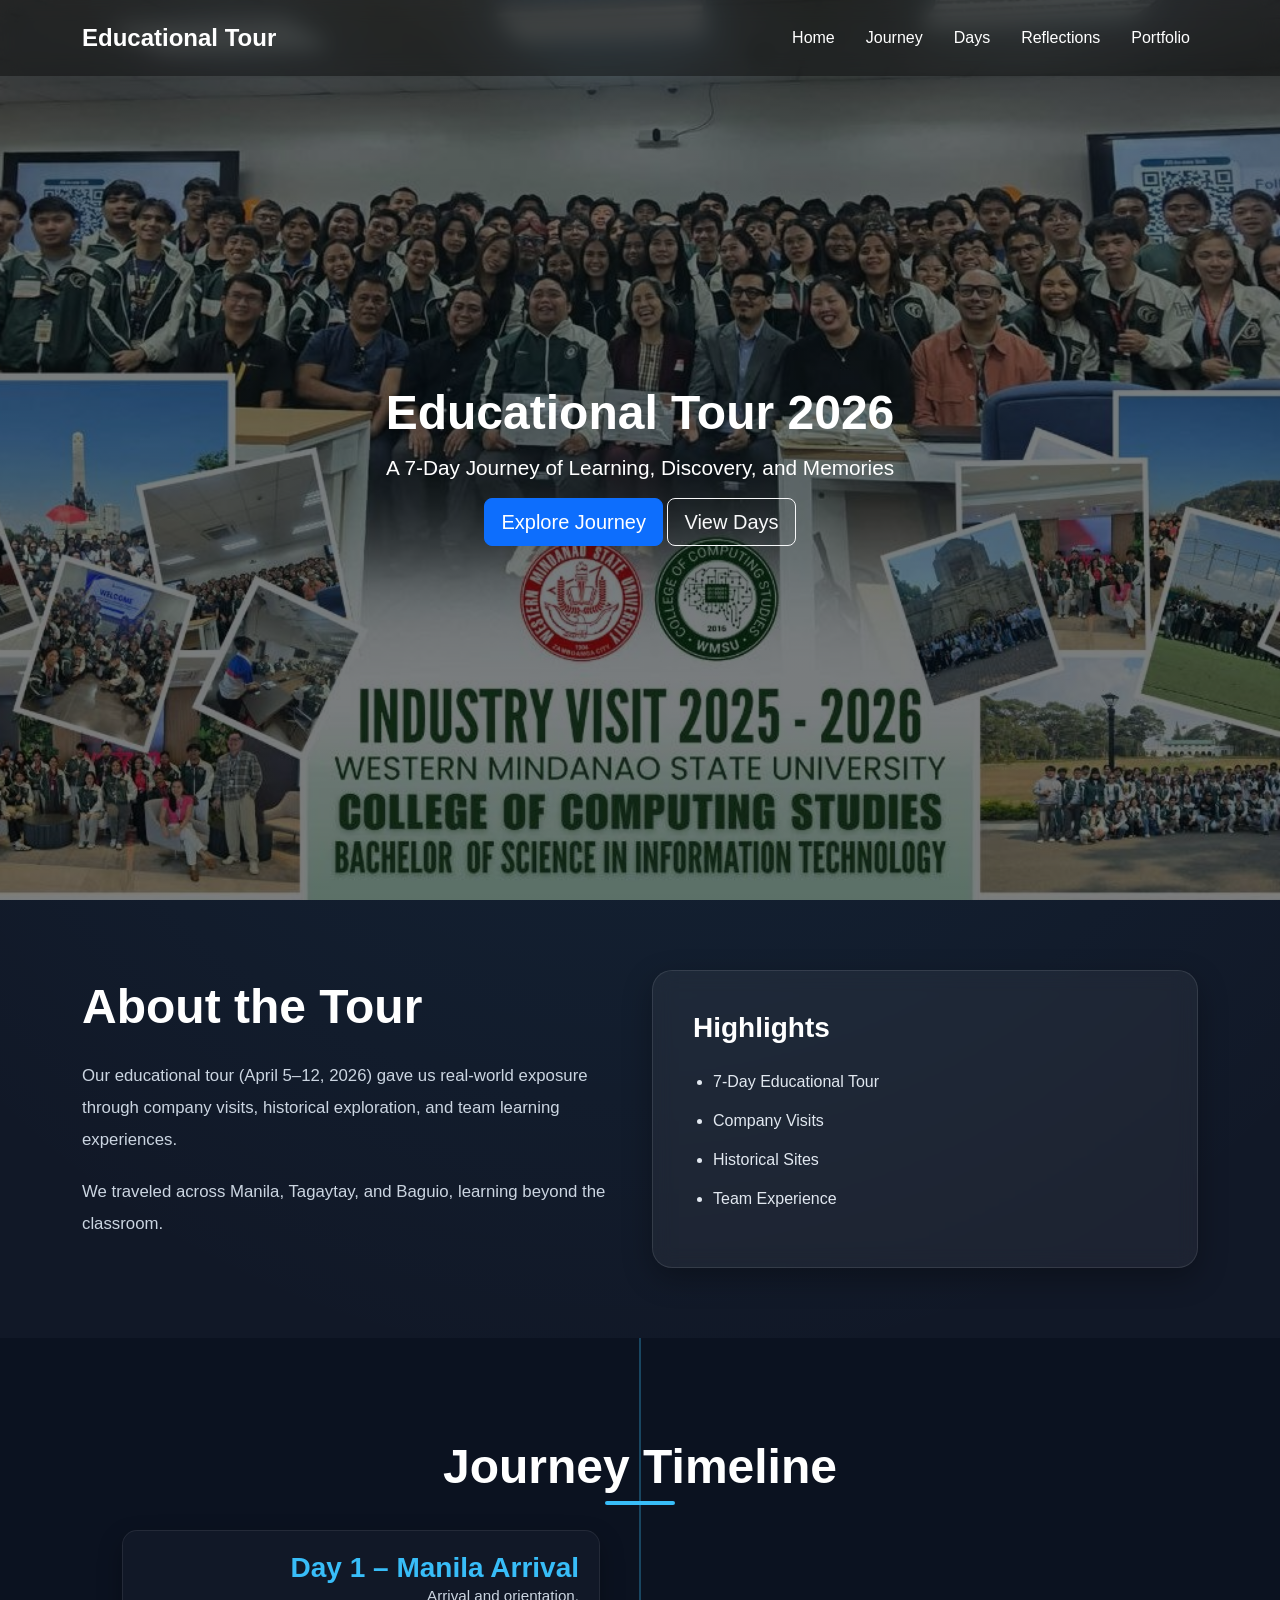
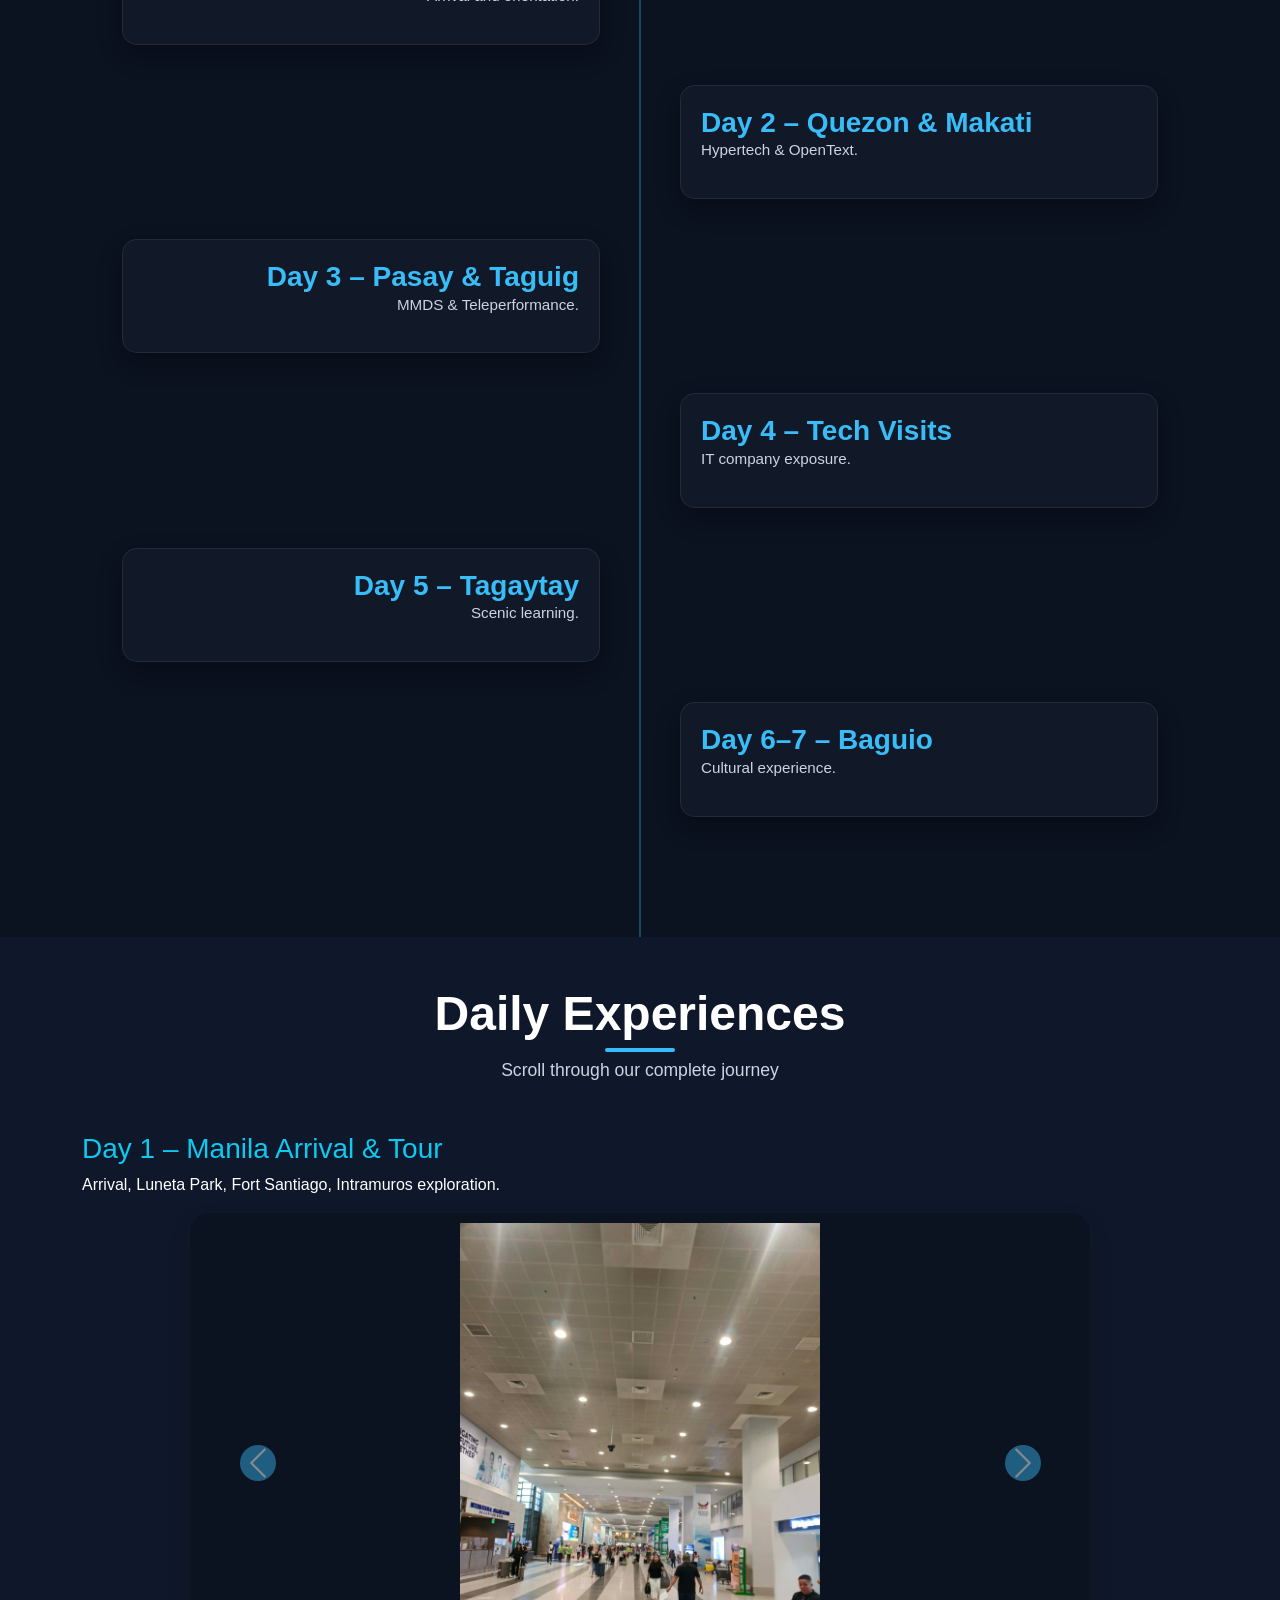
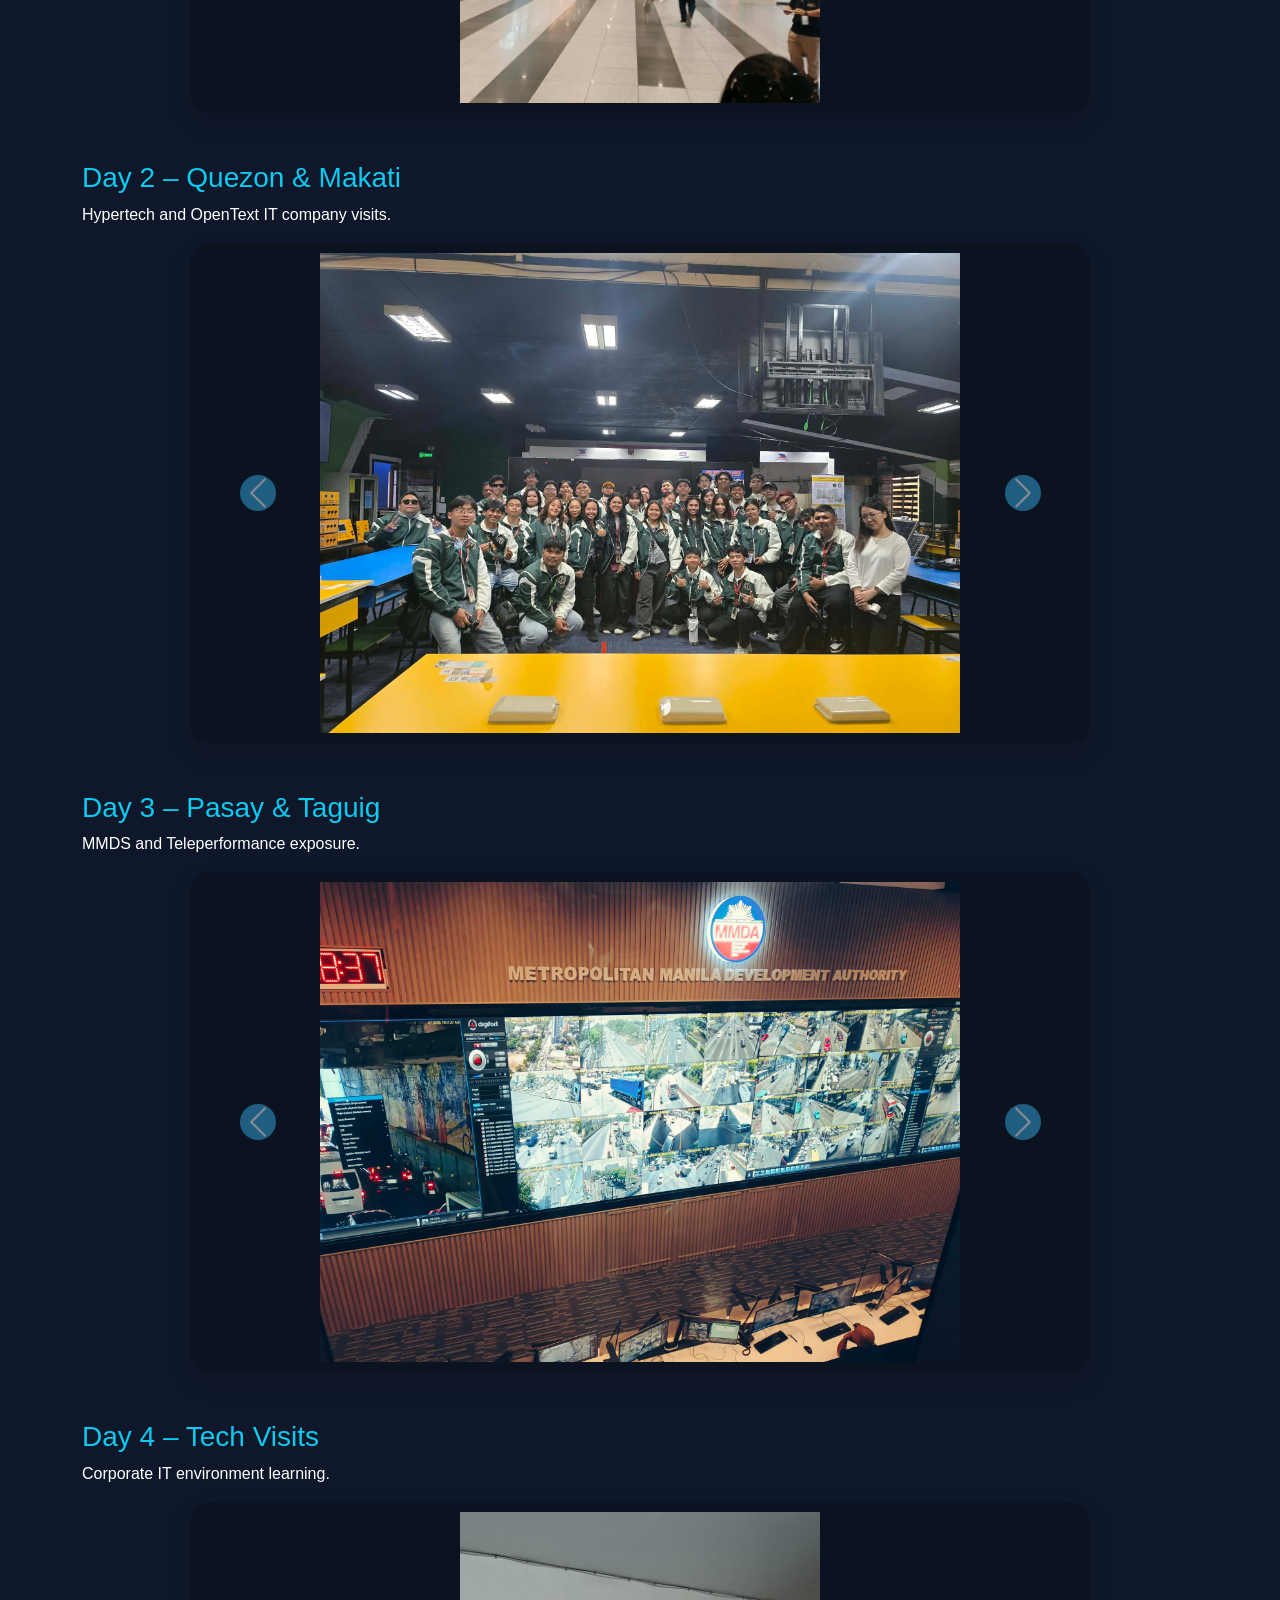
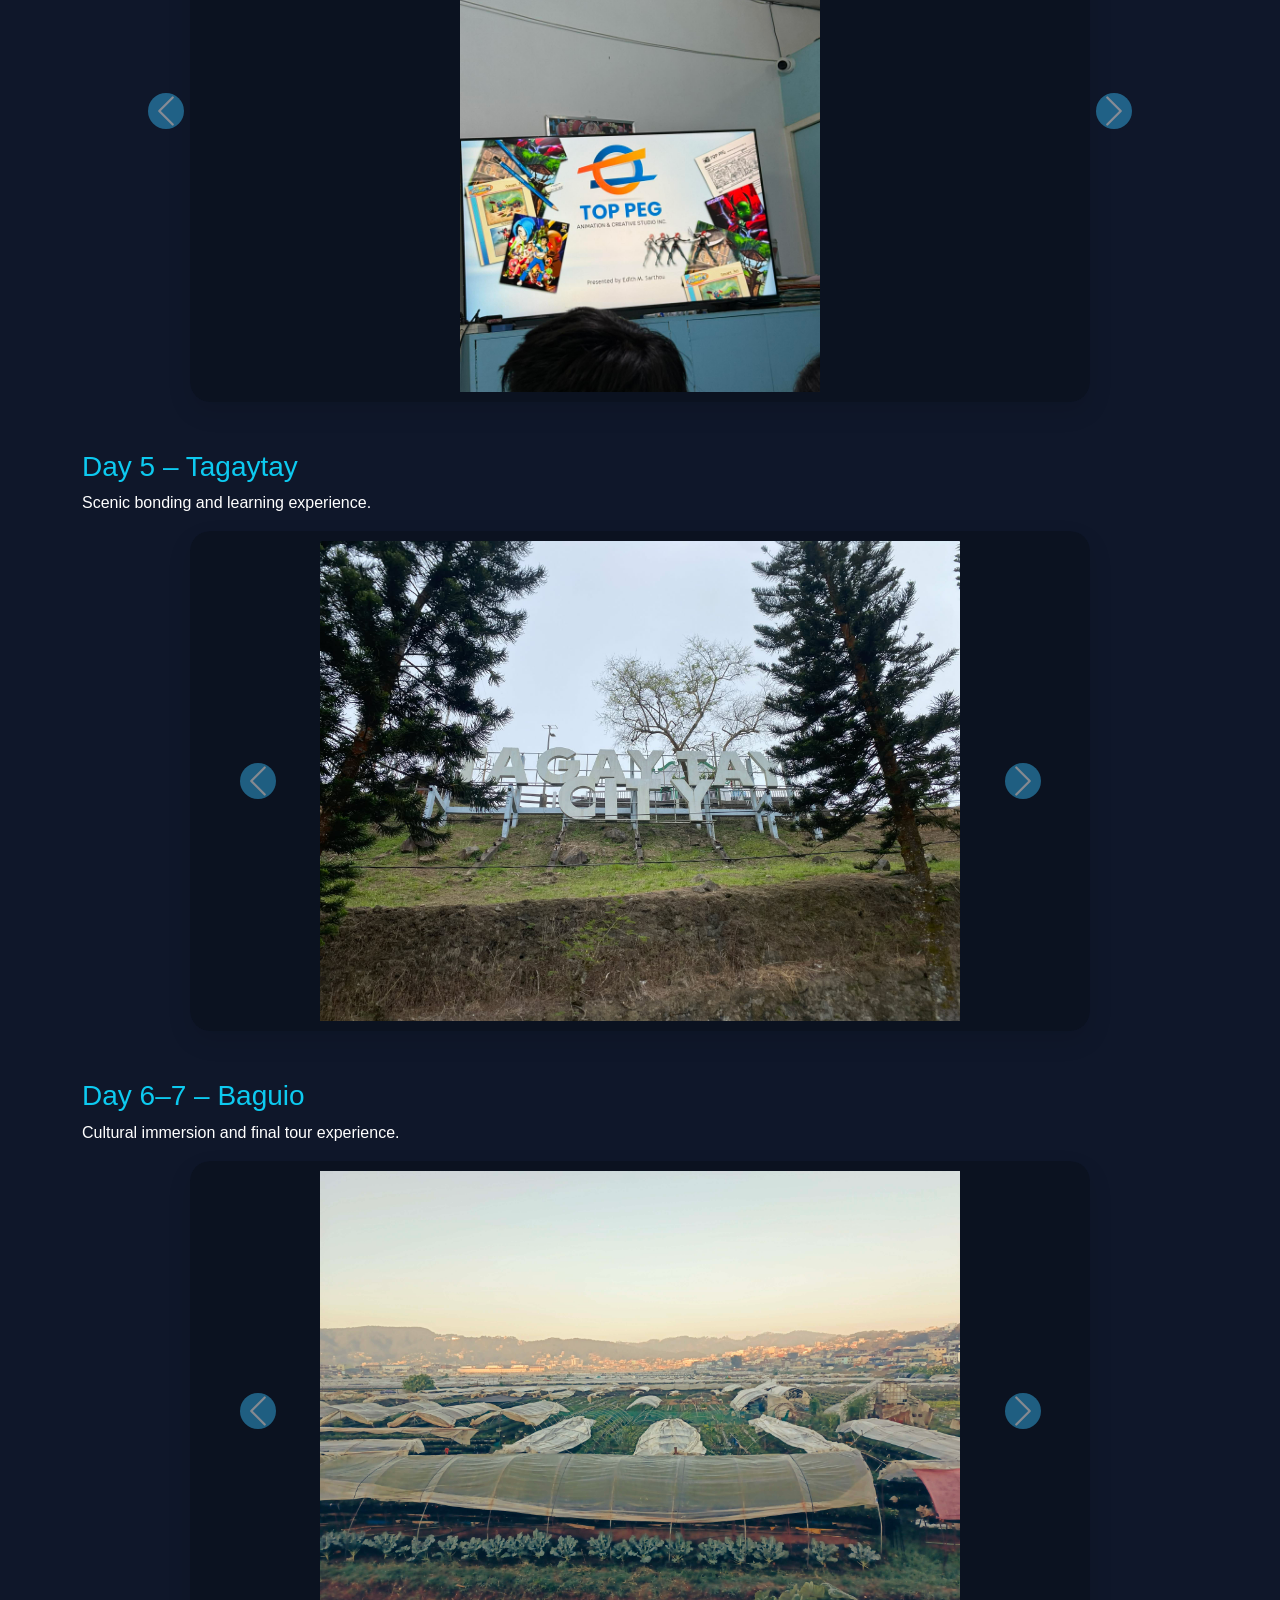
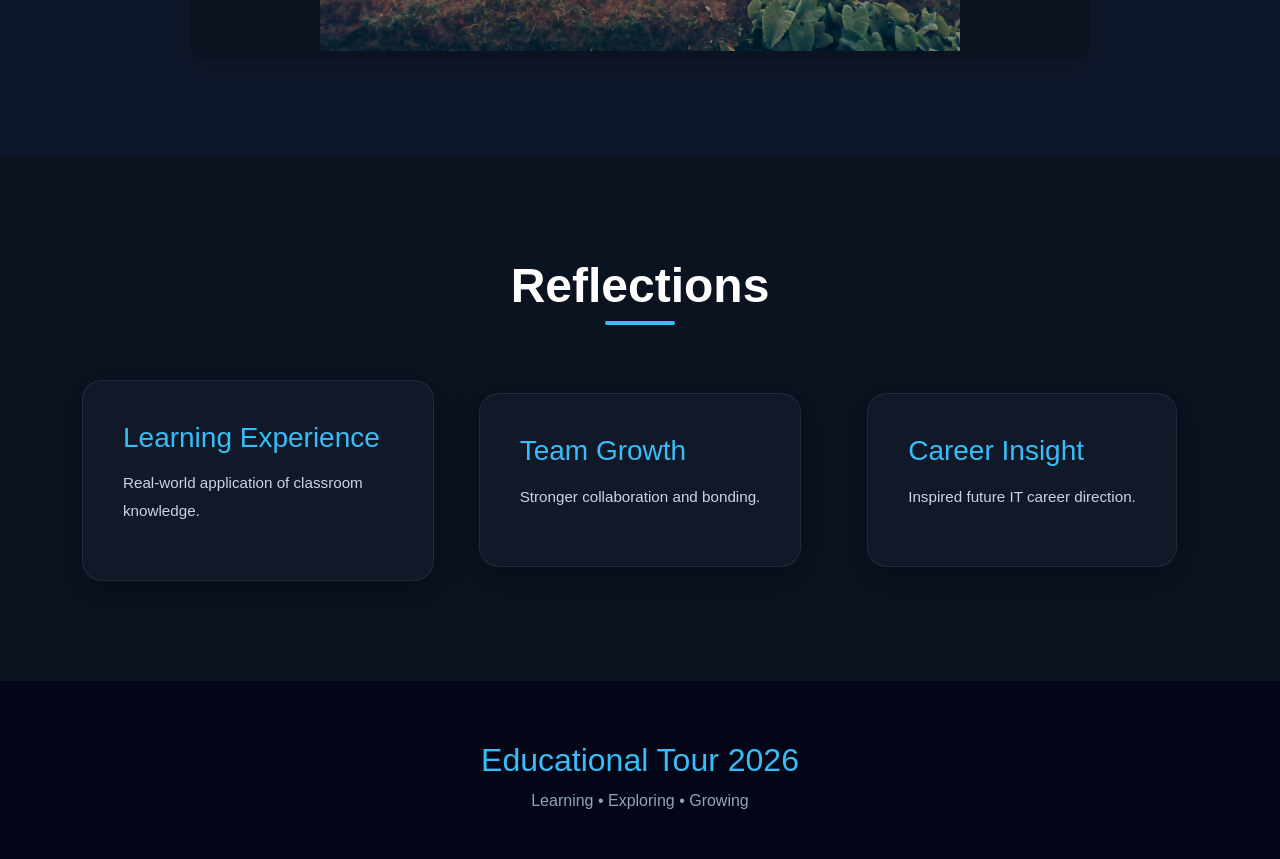
==== index.html @ ab4b907b "Initial web blog  portfolio upload" ====
<!DOCTYPE html>
<html lang="en">

<head>
    <meta charset="UTF-8">
    <meta name="viewport" content="width=device-width, initial-scale=1.0">

    <title>Educational Tour 2026</title>

    <!-- Bootstrap -->
    <link href="https://cdn.jsdelivr.net/npm/bootstrap@5.3.3/dist/css/bootstrap.min.css" rel="stylesheet">

    <!-- AOS -->
    <link href="https://unpkg.com/aos@2.3.4/dist/aos.css" rel="stylesheet">

    <!-- Leaflet -->
    <link rel="stylesheet" href="https://unpkg.com/leaflet@1.9.4/dist/leaflet.css"/>

    <!-- Custom CSS -->
    <link rel="stylesheet" href="assets/css/style.css">

</head>

<body>

<!-- ================= NAVBAR ================= -->
<nav class="navbar navbar-expand-lg navbar-dark fixed-top custom-navbar">

    <div class="container">

        <a class="navbar-brand fw-bold" href="#home">
            Educational Tour
        </a>

        <button class="navbar-toggler" type="button" data-bs-toggle="collapse" data-bs-target="#navbarNav">
            <span class="navbar-toggler-icon"></span>
        </button>

        <div class="collapse navbar-collapse" id="navbarNav">

            <ul class="navbar-nav ms-auto">

                <li class="nav-item"><a class="nav-link" href="#home">Home</a></li>
                <li class="nav-item"><a class="nav-link" href="#journey">Journey</a></li>
                <li class="nav-item"><a class="nav-link" href="#days">Days</a></li>
                <li class="nav-item"><a class="nav-link" href="#reflections">Reflections</a></li>
                <li class="nav-item"><a class="nav-link" href="portfolio.html">Portfolio</a></li>
            </ul>

        </div>

    </div>
</nav>

<!-- ================= HERO ================= -->
<section class="hero-section" id="home">

    <div class="overlay"></div>

    <div class="container hero-content text-center">

        <h1 data-aos="fade-up">Educational Tour 2026</h1>

        <p data-aos="fade-up" data-aos-delay="200">
            A 7-Day Journey of Learning, Discovery, and Memories
        </p>

        <div data-aos="fade-up" data-aos-delay="400">

            <a href="#journey" class="btn btn-primary btn-lg">Explore Journey</a>
            <a href="#days" class="btn btn-outline-light btn-lg">View Days</a>

        </div>

    </div>

</section>

<!-- ================= ABOUT ================= -->
<section class="about-section">

    <div class="container">

        <div class="row align-items-center">

            <div class="col-lg-6" data-aos="fade-right">

                <h2>About the Tour</h2>

                <p>
                    Our educational tour (April 5–12, 2026) gave us real-world exposure through company visits,
                    historical exploration, and team learning experiences.
                </p>

                <p>
                    We traveled across Manila, Tagaytay, and Baguio, learning beyond the classroom.
                </p>

            </div>

            <div class="col-lg-6" data-aos="fade-left">

                <div class="about-card">
                    <h3>Highlights</h3>
                    <ul>
                        <li>7-Day Educational Tour</li>
                        <li>Company Visits</li>
                        <li>Historical Sites</li>
                        <li>Team Experience</li>
                    </ul>
                </div>

            </div>

        </div>

    </div>

</section>

<!-- ================= TIMELINE ================= -->
<section class="timeline-section" id="journey">

    <div class="container">

        <div class="section-title" data-aos="fade-up">
            <h2>Journey Timeline</h2>
        </div>

        <div class="timeline-card left" data-aos="fade-right">
            <div class="timeline-content">
                <h3>Day 1 – Manila Arrival</h3>
                <p>Arrival and orientation.</p>
            </div>
        </div>

        <div class="timeline-card right" data-aos="fade-left">
            <div class="timeline-content">
                <h3>Day 2 – Quezon & Makati</h3>
                <p>Hypertech & OpenText.</p>
            </div>
        </div>

        <div class="timeline-card left" data-aos="fade-right">
            <div class="timeline-content">
                <h3>Day 3 – Pasay & Taguig</h3>
                <p>MMDS & Teleperformance.</p>
            </div>
        </div>

        <div class="timeline-card right" data-aos="fade-left">
            <div class="timeline-content">
                <h3>Day 4 – Tech Visits</h3>
                <p>IT company exposure.</p>
            </div>
        </div>

        <div class="timeline-card left" data-aos="fade-right">
            <div class="timeline-content">
                <h3>Day 5 – Tagaytay</h3>
                <p>Scenic learning.</p>
            </div>
        </div>

        <div class="timeline-card right" data-aos="fade-left">
            <div class="timeline-content">
                <h3>Day 6–7 – Baguio</h3>
                <p>Cultural experience.</p>
            </div>
        </div>

    </div>

</section>



<!-- ================= DAYS (FULL SCROLLABLE SYSTEM) ================= -->
<section id="days" class="py-5">

    <div class="container">

        <div class="section-title text-center mb-5" data-aos="fade-up">
            <h2>Daily Experiences</h2>
            <p>Scroll through our complete journey</p>
        </div>

        <!-- DAY 1 -->
        <div class="mb-5" data-aos="fade-up">
            <h3 class="text-info">Day 1 – Manila Arrival & Tour</h3>
            <p>Arrival, Luneta Park, Fort Santiago, Intramuros exploration.</p>

            <div id="d1" class="carousel slide"
            data-bs-ride="carousel"
            data-bs-interval="1300"
            data-bs-pause="hover"
            data-bs-wrap="true">

                <div class="carousel-inner rounded-4">
                    <div class="carousel-item active">
                        <img src="assets/images/manila/m1.jpg" class="d-block w-100" style="height:500px; object-fit:cover;">
                    </div>
                    <div class="carousel-item">
                        <img src="assets/images/manila/m2.jpg" class="d-block w-100" style="height:500px; object-fit:cover;">
                    </div>
                    <div class="carousel-item">
                        <img src="assets/images/manila/m3.jpg" class="d-block w-100" style="height:500px; object-fit:cover;">
                    </div>
                    <div class="carousel-item">
                        <img src="assets/images/manila/m4.jpg" class="d-block w-100" style="height:500px; object-fit:cover;">
                    </div>
                    <div class="carousel-item">
                        <img src="assets/images/manila/m5.jpg" class="d-block w-100" style="height:500px; object-fit:cover;">
                    </div>
                    <div class="carousel-item">
                        <img src="assets/images/manila/m6.jpg" class="d-block w-100" style="height:500px; object-fit:cover;">
                    </div>
                    <div class="carousel-item">
                        <img src="assets/images/manila/m7.jpg" class="d-block w-100" style="height:500px; object-fit:cover;">
                    </div>
                    <div class="carousel-item">
                        <img src="assets/images/manila/m8.jpg" class="d-block w-100" style="height:500px; object-fit:cover;">
                    </div>
                    <div class="carousel-item">
                        <img src="assets/images/manila/m9.jpg" class="d-block w-100" style="height:500px; object-fit:cover;">
                    </div>
                    <div class="carousel-item">
                        <img src="assets/images/manila/m10.jpg" class="d-block w-100" style="height:500px; object-fit:cover;">
                    </div>
                    <div class="carousel-item">
                        <img src="assets/images/manila/m11.jpg" class="d-block w-100" style="height:500px; object-fit:cover;">
                    </div>
                    <div class="carousel-item">
                        <img src="assets/images/manila/m12.jpg" class="d-block w-100" style="height:500px; object-fit:cover;">
                    </div>
                    <div class="carousel-item">
                        <img src="assets/images/manila/m13.jpg" class="d-block w-100" style="height:500px; object-fit:cover;">
                    </div>
                    <div class="carousel-item">
                        <img src="assets/images/manila/m14.jpg" class="d-block w-100" style="height:500px; object-fit:cover;">
                    </div>
                    <div class="carousel-item">
                        <img src="assets/images/manila/m15.jpg" class="d-block w-100" style="height:500px; object-fit:cover;">
                    </div>
                    <div class="carousel-item">
                        <img src="assets/images/manila/m16.jpg" class="d-block w-100" style="height:500px; object-fit:cover;">
                    </div>
                    <div class="carousel-item">
                        <img src="assets/images/manila/m17.jpg" class="d-block w-100" style="height:500px; object-fit:cover;">
                    </div>
                    <div class="carousel-item">
                        <img src="assets/images/manila/m18.jpg" class="d-block w-100" style="height:500px; object-fit:cover;">
                    </div>
                </div>

                  <!-- LEFT -->
    <button class="carousel-control-prev" type="button" data-bs-target="#d1" data-bs-slide="prev">
        <span class="carousel-control-prev-icon"></span>
    </button>

    <!-- RIGHT -->
    <button class="carousel-control-next" type="button" data-bs-target="#d1" data-bs-slide="next">
        <span class="carousel-control-next-icon"></span>
    </button>

            </div>
        </div>

        <!-- DAY 2 -->
        <div class="mb-5" data-aos="fade-up">
            <h3 class="text-info">Day 2 – Quezon & Makati</h3>
            <p>Hypertech and OpenText IT company visits.</p>


            <div id="d2" class="carousel slide"
                data-bs-ride="carousel"
                data-bs-interval="1300"
                data-bs-pause="hover"
                data-bs-wrap="true">
                <div class="carousel-inner rounded-4">

                    <div class="carousel-item active">
                        <img src="assets/images/company/day2/21.jpeg" class="d-block w-100" style="height:500px; object-fit:cover;">
                    </div>
                    <div class="carousel-item">
                        <img src="assets/images/company/day2/22.jpeg" class="d-block w-100" style="height:500px; object-fit:cover;">
                    </div>
                    <div class="carousel-item">
                        <img src="assets/images/company/day2/23.jpg" class="d-block w-100" style="height:500px; object-fit:cover;">
                    </div>
                    <div class="carousel-item">
                        <img src="assets/images/company/day2/24.jpg" class="d-block w-100" style="height:500px; object-fit:cover;">
                    </div>
                    <div class="carousel-item">
                        <img src="assets/images/company/day2/25.jpg" class="d-block w-100" style="height:500px; object-fit:cover;">
                    </div>
                    <div class="carousel-item">
                        <img src="assets/images/company/day2/26.jpg" class="d-block w-100" style="height:500px; object-fit:cover;">
                    </div>
                    <div class="carousel-item">
                        <img src="assets/images/company/day2/27.jpg" class="d-block w-100" style="height:500px; object-fit:cover;">
                    </div>
                    <div class="carousel-item">
                        <img src="assets/images/company/day2/28.jpg" class="d-block w-100" style="height:500px; object-fit:cover;">
                    </div>
                    <div class="carousel-item">
                        <img src="assets/images/company/day2/29.jpg" class="d-block w-100" style="height:500px; object-fit:cover;">
                    </div>
                    <div class="carousel-item">
                        <img src="assets/images/company/day2/210.jpg" class="d-block w-100" style="height:500px; object-fit:cover;">
                    </div>
                    <div class="carousel-item">
                        <img src="assets/images/company/day2/211.jpg" class="d-block w-100" style="height:500px; object-fit:cover;">
                    </div>
                    <div class="carousel-item">
                        <img src="assets/images/company/day2/212.jpg" class="d-block w-100" style="height:500px; object-fit:cover;">
                    </div>
                </div>
  <!-- LEFT -->
<button class="carousel-control-prev" type="button" data-bs-target="#d2" data-bs-slide="prev">
    <span class="carousel-control-prev-icon"></span>
</button>

<!-- RIGHT -->
<button class="carousel-control-next" type="button" data-bs-target="#d2" data-bs-slide="next">
    <span class="carousel-control-next-icon"></span>
</button>
            </div>
        </div>

        <!-- DAY 3 -->
        <div class="mb-5" data-aos="fade-up">
            <h3 class="text-info">Day 3 – Pasay & Taguig</h3>
            <p>MMDS and Teleperformance exposure.</p>

            <div id="d3" class="carousel slide"
                data-bs-ride="carousel"
                data-bs-interval="1300"
                data-bs-pause="hover"
                data-bs-wrap="true">
                <div class="carousel-inner rounded-4">

                    <div class="carousel-item active">
                        <img src="assets/images/company/day3/31.jpg" class="d-block w-100" style="height:500px; object-fit:cover;">
                    </div>
                    <div class="carousel-item">
                        <img src="assets/images/company/day3/32.jpg" class="d-block w-100" style="height:500px; object-fit:cover;">
                    </div>
                    <div class="carousel-item">
                        <img src="assets/images/company/day3/33.jpg" class="d-block w-100" style="height:500px; object-fit:cover;">
                    </div>
                    <div class="carousel-item">
                        <img src="assets/images/company/day3/34.jpg" class="d-block w-100" style="height:500px; object-fit:cover;">
                    </div>
                    <div class="carousel-item">
                        <img src="assets/images/company/day3/35.jpg" class="d-block w-100" style="height:500px; object-fit:cover;">
                    </div>
                    <div class="carousel-item">
                        <img src="assets/images/company/day3/36.jpg" class="d-block w-100" style="height:500px; object-fit:cover;">
                    </div>
                    <div class="carousel-item">
                        <img src="assets/images/company/day3/37.jpg" class="d-block w-100" style="height:500px; object-fit:cover;">
                    </div>
                    <div class="carousel-item">
                        <img src="assets/images/company/day3/38.jpg" class="d-block w-100" style="height:500px; object-fit:cover;">
                    </div>
                    <div class="carousel-item">
                        <img src="assets/images/company/day3/39.jpg" class="d-block w-100" style="height:500px; object-fit:cover;">
                    </div>
                </div>

  <!-- LEFT -->
  <button class="carousel-control-prev" type="button" data-bs-target="#d3" data-bs-slide="prev">
    <span class="carousel-control-prev-icon"></span>
</button>

<!-- RIGHT -->
<button class="carousel-control-next" type="button" data-bs-target="#d3" data-bs-slide="next">
    <span class="carousel-control-next-icon"></span>
</button>

            </div>
        </div>

        <!-- DAY 4 -->
        <div class="mb-5" data-aos="fade-up">
            <h3 class="text-info">Day 4 – Tech Visits</h3>
            <p>Corporate IT environment learning.</p>

            <div id="d4" class="carousel slide"
                data-bs-ride="carousel"
                data-bs-interval="1300"
                data-bs-pause="hover"
                data-bs-wrap="true">
                <div class="carousel-inner rounded-4">

                    <div class="carousel-item active">
                        <img src="assets/images/company/day4/41.jpg" class="d-block w-100" style="height:500px; object-fit:cover;">
                    </div>
                    <div class="carousel-item">
                        <img src="assets/images/company/day4/42.jpg" class="d-block w-100" style="height:500px; object-fit:cover;">
                    </div>
                    <div class="carousel-item">
                        <img src="assets/images/company/day4/43.jpg" class="d-block w-100" style="height:500px; object-fit:cover;">
                    </div>
                    <div class="carousel-item">
                        <img src="assets/images/company/day4/44.jpg" class="d-block w-100" style="height:500px; object-fit:cover;">
                    </div>
                    <div class="carousel-item">
                        <img src="assets/images/company/day4/45.jpg" class="d-block w-100" style="height:500px; object-fit:cover;">
                    </div>
                    <div class="carousel-item">
                        <img src="assets/images/company/day4/46.jpg" class="d-block w-100" style="height:500px; object-fit:cover;">
                    </div>
                    <div class="carousel-item">
                        <img src="assets/images/company/day4/47.jpg" class="d-block w-100" style="height:500px; object-fit:cover;">
                    </div>
                    <div class="carousel-item">
                        <img src="assets/images/company/day4/48.jpg" class="d-block w-100" style="height:500px; object-fit:cover;">
                    </div>
                    <div class="carousel-item">
                        <img src="assets/images/company/day4/49.jpg" class="d-block w-100" style="height:500px; object-fit:cover;">
                    </div>
                </div>
            </div>

   <!-- LEFT -->
   <button class="carousel-control-prev" type="button" data-bs-target="#d4" data-bs-slide="prev">
    <span class="carousel-control-prev-icon"></span>
</button>

<!-- RIGHT -->
<button class="carousel-control-next" type="button" data-bs-target="#d4" data-bs-slide="next">
    <span class="carousel-control-next-icon"></span>
</button>

        </div>

        <!-- DAY 5 -->
        <div class="mb-5" data-aos="fade-up">
            <h3 class="text-info">Day 5 – Tagaytay</h3>
            <p>Scenic bonding and learning experience.</p>

            <div id="d5" class="carousel slide"
                data-bs-ride="carousel"
                data-bs-interval="1500"
                data-bs-pause="hover"
                data-bs-wrap="true">
                <div class="carousel-inner rounded-4">

                    <div class="carousel-item active">
                        <img src="assets/images/tagaytay/t1.jpg" class="d-block w-100" style="height:500px; object-fit:cover;">
                    </div>
                    <div class="carousel-item ">
                        <img src="assets/images/tagaytay/t2.jpg" class="d-block w-100" style="height:500px; object-fit:cover;">
                    </div>
                    <div class="carousel-item">
                        <img src="assets/images/tagaytay/t3.jpg" class="d-block w-100" style="height:500px; object-fit:cover;">
                    </div>
                    <div class="carousel-item">
                        <img src="assets/images/tagaytay/t4.jpg" class="d-block w-100" style="height:500px; object-fit:cover;">
                    </div>
                    <div class="carousel-item">
                        <img src="assets/images/tagaytay/t5.jpg" class="d-block w-100" style="height:500px; object-fit:cover;">
                    </div>
                    <div class="carousel-item">
                        <img src="assets/images/tagaytay/t6.jpg" class="d-block w-100" style="height:500px; object-fit:cover;">
                    </div>
                    <div class="carousel-item">
                        <img src="assets/images/tagaytay/t7.jpg" class="d-block w-100" style="height:500px; object-fit:cover;">
                    </div>
                    <div class="carousel-item">
                        <img src="assets/images/tagaytay/t8.jpg" class="d-block w-100" style="height:500px; object-fit:cover;">
                    </div>
                    <div class="carousel-item">
                        <img src="assets/images/tagaytay/t9.jpg" class="d-block w-100" style="height:500px; object-fit:cover;">
                    </div>
                    <div class="carousel-item">
                        <img src="assets/images/tagaytay/t10.jpg" class="d-block w-100" style="height:500px; object-fit:cover;">
                    </div>
                    <div class="carousel-item">
                        <img src="assets/images/tagaytay/t11.jpg" class="d-block w-100" style="height:500px; object-fit:cover;">
                    </div>
                    <div class="carousel-item">
                        <img src="assets/images/tagaytay/t12.jpg" class="d-block w-100" style="height:500px; object-fit:cover;">
                    </div>
                    <div class="carousel-item">
                        <img src="assets/images/tagaytay/t13.JPG" class="d-block w-100" style="height:500px; object-fit:cover;">
                    </div>
                    <div class="carousel-item">
                        <img src="assets/images/tagaytay/t14.JPG" class="d-block w-100" style="height:500px; object-fit:cover;">
                    </div>
                    <div class="carousel-item">
                        <img src="assets/images/tagaytay/t15.JPG" class="d-block w-100" style="height:500px; object-fit:cover;">
                    </div>
                </div>

                <!-- LEFT -->
   <button class="carousel-control-prev" type="button" data-bs-target="#d5" data-bs-slide="prev">
    <span class="carousel-control-prev-icon"></span>
</button>

<!-- RIGHT -->
<button class="carousel-control-next" type="button" data-bs-target="#d5" data-bs-slide="next">
    <span class="carousel-control-next-icon"></span>
</button>

            </div>
        </div>

        <!-- DAY 6–7 -->
        <div class="mb-5" data-aos="fade-up">
            <h3 class="text-info">Day 6–7 – Baguio</h3>
            <p>Cultural immersion and final tour experience.</p>

            <div id="d6" class="carousel slide"
            data-bs-ride="carousel"
            data-bs-interval="1300"
            data-bs-pause="hover"
            data-bs-wrap="true">
            <div class="carousel-inner rounded-4">

                    <div class="carousel-item active">
                        <img src="assets/images/baguio/b1.jpg" class="d-block w-100" style="height:500px; object-fit:cover;">
                    </div>
                    <div class="carousel-item">
                        <img src="assets/images/baguio/b2.jpg" class="d-block w-100" style="height:500px; object-fit:cover;">
                    </div>
                    <div class="carousel-item">
                        <img src="assets/images/baguio/b3.jpg" class="d-block w-100" style="height:500px; object-fit:cover;">
                    </div>
                    <div class="carousel-item">
                        <img src="assets/images/baguio/b4.jpg" class="d-block w-100" style="height:500px; object-fit:cover;">
                    </div>
                    <div class="carousel-item">
                        <img src="assets/images/baguio/b5.jpeg" class="d-block w-100" style="height:500px; object-fit:cover;">
                    </div>
                    <div class="carousel-item">
                        <img src="assets/images/baguio/b6.jpg" class="d-block w-100" style="height:500px; object-fit:cover;">
                    </div>
                    <div class="carousel-item">
                        <img src="assets/images/baguio/b7.jpg" class="d-block w-100" style="height:500px; object-fit:cover;">
                    </div>
                    <div class="carousel-item">
                        <img src="assets/images/baguio/b8.jpg" class="d-block w-100" style="height:500px; object-fit:cover;">
                    </div>
                    <div class="carousel-item">
                        <img src="assets/images/baguio/b9.jpg" class="d-block w-100" style="height:500px; object-fit:cover;">
                    </div>
                    <div class="carousel-item">
                        <img src="assets/images/baguio/b10.jpg" class="d-block w-100" style="height:500px; object-fit:cover;">
                    </div>
                    <div class="carousel-item">
                        <img src="assets/images/baguio/b11.jpg" class="d-block w-100" style="height:500px; object-fit:cover;">
                    </div>
                    <div class="carousel-item">
                        <img src="assets/images/baguio/b12.jpg" class="d-block w-100" style="height:500px; object-fit:cover;">
                    </div>
                    <div class="carousel-item">
                        <img src="assets/images/baguio/b13.jpg" class="d-block w-100" style="height:500px; object-fit:cover;">
                    </div>
                    <div class="carousel-item">
                        <img src="assets/images/baguio/b14.jpg" class="d-block w-100" style="height:500px; object-fit:cover;">
                    </div>
                    <div class="carousel-item">
                        <img src="assets/images/baguio/b15.jpg" class="d-block w-100" style="height:500px; object-fit:cover;">                    
                    </div>
                    <div class="carousel-item">
                        <img src="assets/images/baguio/b16.jpg" class="d-block w-100" style="height:500px; object-fit:cover;">
                    </div>
                    <div class="carousel-item">
                        <img src="assets/images/baguio/b18.jpg" class="d-block w-100" style="height:500px; object-fit:cover;">
                    </div>
                    <div class="carousel-item">
                        <img src="assets/images/baguio/b19.jpg" class="d-block w-100" style="height:500px; object-fit:cover;">
                    </div>
                    <div class="carousel-item">
                        <img src="assets/images/baguio/b20.jpg" class="d-block w-100" style="height:500px; object-fit:cover;">
                    </div>
                    <div class="carousel-item">
                        <img src="assets/images/baguio/b21.jpg" class="d-block w-100" style="height:500px; object-fit:cover;">
                    </div>
                    <div class="carousel-item">
                        <img src="assets/images/baguio/b22.jpg" class="d-block w-100" style="height:500px; object-fit:cover;">
                    </div>
                    <div class="carousel-item">
                        <img src="assets/images/baguio/b23.jpg" class="d-block w-100" style="height:500px; object-fit:cover;">
                    </div>
                    <div class="carousel-item">
                        <img src="assets/images/baguio/b24.jpg" class="d-block w-100" style="height:500px; object-fit:cover;">
                    </div>
                    <div class="carousel-item">
                        <img src="assets/images/baguio/b25.jpg" class="d-block w-100" style="height:500px; object-fit:cover;">
                    </div>
</div>

                    <!-- LEFT -->
<button class="carousel-control-prev" type="button" data-bs-target="#d6" data-bs-slide="prev">
    <span class="carousel-control-prev-icon"></span>
</button>

<!-- RIGHT -->
<button class="carousel-control-next" type="button" data-bs-target="#d6" data-bs-slide="next">
    <span class="carousel-control-next-icon"></span>
</button>

        </div>
</section>

<!-- ================= REFLECTIONS ================= -->
<section class="reflection-section" id="reflections">

    <div class="container">

        <div class="section-title" data-aos="fade-up">
            <h2>Reflections</h2>
        </div>

        <div class="reflection-grid">

            <div class="reflection-card">
                <h3>Learning Experience</h3>
                <p>Real-world application of classroom knowledge.</p>
            </div>

            <div class="reflection-card">
                <h3>Team Growth</h3>
                <p>Stronger collaboration and bonding.</p>
            </div>

            <div class="reflection-card">
                <h3>Career Insight</h3>
                <p>Inspired future IT career direction.</p>
            </div>

        </div>

    </div>

</section>



<!-- ================= FOOTER ================= -->
<footer class="footer-section">

    <div class="container text-center">
        <h2>Educational Tour 2026</h2>
        <p>Learning • Exploring • Growing</p>
    </div>

</footer>

<!-- ================= SCRIPTS ================= -->
<script src="https://cdn.jsdelivr.net/npm/bootstrap@5.3.3/dist/js/bootstrap.bundle.min.js"></script>
<script src="https://unpkg.com/aos@2.3.4/dist/aos.js"></script>

<script>
    AOS.init({
        duration: 800,
        once: true
    });
    </script>

</body>
</html>
---- assets/css/style.css ----
/* =========================
   GLOBAL
========================= */

*{
    margin: 0;
    padding: 0;
    box-sizing: border-box;
}

body{
    font-family: Arial, sans-serif;
    background: #0f172a;
    color: white;
    overflow-x: hidden;
}

/* =========================
   NAVBAR
========================= */

.custom-navbar{
    background: rgba(0,0,0,0.4);
    backdrop-filter: blur(10px);
    padding: 15px 0;
}

.navbar-brand{
    font-size: 1.5rem;
}

.nav-link{
    color: white !important;
    margin-left: 15px;
    transition: 0.3s;
}

.nav-link:hover{
    color: #38bdf8 !important;
}

/* =========================
   HERO SECTION
========================= */

.hero-section{
    position: relative;
    width: 100%;
    height: 100vh;

    background: url('../images/hero/hero.jpg') center/cover no-repeat;

    display: flex;
    justify-content: center;
    align-items: center;

    text-align: center;
}

.overlay{
    position: absolute;
    inset: 0;
    background: rgba(0,0,0,0.5);
}

.hero-content{
    position: relative;
    z-index: 2;
}

.hero-content h1{
    font-size: 4rem;
    font-weight: bold;
    margin-bottom: 20px;
}

.hero-content p{
    font-size: 1.3rem;
    margin-bottom: 30px;
}

.hero-buttons .btn{
    margin: 10px;
    padding: 12px 28px;
    border-radius: 50px;
}


/* =========================
   ABOUT SECTION
========================= */

.about-section{
    padding: 70px 20px;
    background: #111827;
}

.about-section h2{
    font-size: 3rem;
    font-weight: bold;
    margin-bottom: 25px;
}

.about-section p{
    color: #cbd5e1;
    line-height: 1.9;
    margin-bottom: 20px;
    font-size: 1.05rem;
}

.about-card{
    background: rgba(255,255,255,0.05);
    border: 1px solid rgba(255,255,255,0.1);

    padding: 40px;

    border-radius: 20px;

    backdrop-filter: blur(10px);

    box-shadow: 0 10px 30px rgba(0,0,0,0.3);
}

.about-card h3{
    margin-bottom: 25px;
    font-weight: bold;
}

.about-card ul{
    padding-left: 20px;
}

.about-card li{
    margin-bottom: 15px;
    color: #e2e8f0;
}

/* =========================
   STATISTICS SECTION
========================= */

.stats-section{
    padding: 70px 20px;
    background: #0f172a;
}

.section-title{
    text-align: center;
}

.section-title h2{
    font-size: 3rem;
    font-weight: bold;
    margin-bottom: 15px;
}

.section-title p{
    color: #cbd5e1;
    font-size: 1.1rem;
}

.stats-card{
    background: rgba(255,255,255,0.05);

    border: 1px solid rgba(255,255,255,0.1);

    padding: 40px 20px;

    border-radius: 20px;

    text-align: center;

    transition: 0.3s;

    backdrop-filter: blur(10px);
}

.stats-card:hover{
    transform: translateY(-10px);

    box-shadow: 0 10px 30px rgba(56,189,248,0.2);
}

.stats-card h3{
    font-size: 3rem;
    font-weight: bold;

    color: #38bdf8;

    margin-bottom: 10px;
}

.stats-card p{
    color: #e2e8f0;
    font-size: 1.1rem;
}

/* =========================
   TIMELINE SECTION
========================= */

.timeline-section{
    padding: 100px 20px;
    background: #111827;
}

.timeline-container{
    position: relative;
    margin-top: 60px;

    border-left: 3px solid #38bdf8;

    padding-left: 40px;
}

.timeline-item{
    position: relative;
    margin-bottom: 50px;
}

.timeline-item::before{
    content: '';

    position: absolute;

    left: -52px;
    top: 10px;

    width: 20px;
    height: 20px;

    background: #38bdf8;

    border-radius: 50%;

    box-shadow: 0 0 15px #38bdf8;
}

.timeline-content{
    background: rgba(255,255,255,0.05);

    border: 1px solid rgba(255,255,255,0.1);

    padding: 30px;

    border-radius: 20px;

    backdrop-filter: blur(10px);

    transition: 0.3s;
}

.timeline-content:hover{
    transform: translateY(-5px);

    box-shadow: 0 10px 30px rgba(56,189,248,0.2);
}

.timeline-day{
    display: inline-block;

    background: #38bdf8;

    color: #0f172a;

    padding: 6px 15px;

    border-radius: 50px;

    font-weight: bold;

    margin-bottom: 15px;
}

.timeline-content h3{
    margin-bottom: 15px;
    font-weight: bold;
}

.timeline-content p{
    color: #cbd5e1;
    line-height: 1.8;
}


/* =========================
   MAP SECTION
========================= */

.map-section{
    padding: 100px 20px;
    background: #0f172a;
}

#tourMap{
    width: 100%;
    height: 600px;

    border-radius: 25px;

    overflow: hidden;

    margin-top: 50px;

    border: 2px solid rgba(255,255,255,0.1);

    box-shadow: 0 10px 30px rgba(0,0,0,0.3);
}


/* =========================
   CUSTOM MAP PIN
========================= */

.custom-pin {
    background: transparent;
    border: none;
}

.pin-dot {
    width: 14px;
    height: 14px;
    background: #38bdf8;
    border-radius: 50%;

    display: block;

    box-shadow: 0 0 10px #38bdf8, 0 0 20px #38bdf8;
}

.pin-dot:hover {
    transform: scale(1.3);
}

/* ripple effect */
.pin-dot::after {
    content: '';
    position: absolute;
    width: 100%;
    height: 100%;
    border-radius: 50%;
    background: rgba(56,189,248,0.5);
    animation: pulse 1.5s infinite;
    z-index: -1;
}

@keyframes pulse {
    0% {
        transform: scale(1);
        opacity: 0.8;
    }
    100% {
        transform: scale(3);
        opacity: 0;
    }
}

/* =========================
   POPUP DESIGN
========================= */

.leaflet-popup-content-wrapper {
    background: #0f172a;
    color: white;
    border-radius: 12px;
    border: 1px solid rgba(255,255,255,0.1);
}

.leaflet-popup-content {
    margin: 10px;
}

.popup-card h3 {
    margin: 0;
    color: #38bdf8;
}

.popup-card p {
    margin: 5px 0 0;
    font-size: 0.9rem;
    color: #cbd5e1;
}


/* =========================
   TIMELINE SECTION
========================= */

.timeline-section {
    padding: 100px 20px;
    background: #0b1220;
    position: relative;
}

/* center vertical line */
.timeline-section::before {
    content: "";
    position: absolute;
    top: 0;
    left: 50%;
    width: 2px;
    height: 100%;
    background: rgba(56, 189, 248, 0.3);
    transform: translateX(-50%);
}

/* =========================
   TIMELINE CARD
========================= */

.timeline-card {
    width: 50%;
    padding: 20px 40px;
    position: relative;
}

/* left side */
.timeline-card.left {
    left: 0;
    text-align: right;
}

/* right side */
.timeline-card.right {
    left: 50%;
    text-align: left;
}

/* content box */
.timeline-content {
    background: #111827;
    padding: 20px;
    border-radius: 15px;

    border: 1px solid rgba(255,255,255,0.08);

    box-shadow: 0 10px 25px rgba(0,0,0,0.3);

    transition: 0.3s ease;
}

/* hover effect */
.timeline-content:hover {
    transform: translateY(-5px);
    border-color: #38bdf8;
}

/* title */
.timeline-content h3 {
    margin: 0;
    color: #38bdf8;
}

/* location tag */
.location {
    display: inline-block;
    margin: 8px 0;
    font-size: 0.85rem;
    color: #94a3b8;
}

/* text */
.timeline-content p {
    color: #cbd5e1;
    font-size: 0.95rem;
    line-height: 1.5;
}



/* =========================
   GALLERY SECTION
========================= */

.gallery-section {
    padding: 100px 20px;
    background: #07111f;
}

/* grid */
.gallery-grid {
    display: grid;
    grid-template-columns: repeat(auto-fit, minmax(280px, 1fr));
    gap: 25px;
    margin-top: 50px;
}

/* card */
.gallery-card {
    height: 250px;
    border-radius: 20px;
    overflow: hidden;
    position: relative;

    background:
        linear-gradient(
            rgba(15,23,42,0.7),
            rgba(15,23,42,0.7)
        ),
        url('https://images.unsplash.com/photo-1526778548025-fa2f459cd5ce?q=80&w=1200');

    background-size: cover;
    background-position: center;

    transition: 0.4s ease;

    cursor: pointer;
}

/* hover */
.gallery-card:hover {
    transform: translateY(-8px) scale(1.02);
}

/* overlay */
.gallery-overlay {
    position: absolute;
    bottom: 0;
    width: 100%;
    padding: 25px;

    background: linear-gradient(
        transparent,
        rgba(0,0,0,0.9)
    );
}

/* title */
.gallery-overlay h3 {
    margin: 0;
    color: #38bdf8;
}

/* text */
.gallery-overlay p {
    margin-top: 5px;
    color: #e2e8f0;
    font-size: 0.95rem;
}


/* =========================
   REFLECTION SECTION
========================= */

.reflection-section {
    padding: 100px 20px;
    background: #0b1220;
}

/* grid */
.reflection-grid {
    display: grid;
    grid-template-columns: repeat(auto-fit, minmax(280px, 1fr));
    gap: 30px;
    margin-top: 50px;
}

/* card */
.reflection-card {
    background: #111827;

    padding: 30px;

    border-radius: 20px;

    border: 1px solid rgba(255,255,255,0.08);

    transition: 0.3s ease;

    box-shadow: 0 10px 25px rgba(0,0,0,0.3);
}

/* hover */
.reflection-card:hover {
    transform: translateY(-8px);
    border-color: #38bdf8;
}

/* title */
.reflection-card h3 {
    color: #38bdf8;
    margin-bottom: 15px;
}

/* text */
.reflection-card p {
    color: #cbd5e1;
    line-height: 1.7;
    font-size: 0.95rem;
}

/* =========================
   RESPONSIVE
========================= */

@media (max-width: 768px) {

    .timeline-section::before {
        left: 20px;
    }

    .timeline-card {
        width: 100%;
        padding-left: 50px;
        text-align: left !important;
    }

    .timeline-card.right,
    .timeline-card.left {
        left: 0;
    }
}

/* =========================
   MOBILE
========================= */

@media(max-width:768px){

    .timeline-container{
        padding-left: 25px;
    }

    .timeline-item::before{
        left: -37px;
    }

}

/* =========================
   RESPONSIVE
========================= */

@media(max-width:768px){

    .hero-content h1{
        font-size: 2.5rem;
    }

    .hero-content p{
        font-size: 1rem;
    }

}



/* =========================
   FOOTER
========================= */

.footer-section {
    padding: 60px 20px 30px;
    background: #020617;
    text-align: center;
}

/* title */
.footer-section h2 {
    color: #38bdf8;
    margin-bottom: 10px;
}

/* text */
.footer-section p {
    color: #94a3b8;
}

/* links */
.footer-links {
    margin: 30px 0;
}

/* link */
.footer-links a {
    color: #e2e8f0;
    text-decoration: none;
    margin: 0 15px;
    transition: 0.3s ease;
}

/* hover */
.footer-links a:hover {
    color: #38bdf8;
}

/* bottom */
.footer-bottom {
    margin-top: 30px;
    border-top: 1px solid rgba(255,255,255,0.08);
    padding-top: 20px;
}

html {
    scroll-behavior: smooth;
}

/* =========================
   DAY GALLERY PAGE
========================= */

.carousel-img{
    height: 500px;
    object-fit: cover;
    border-radius: 20px;
}

.carousel{
    border-radius: 20px;
    overflow: hidden;
    box-shadow: 0 10px 25px rgba(0,0,0,0.1);
}

.day-hero {
    padding-top: 120px; /* FIX NAVBAR OVERLAP */
}

.day-hero h1 {
    color: white;
    font-size: 3rem;
    font-weight: 700;
}

.day-hero p {
    color: #cbd5e1;
    margin-top: 10px;
}

.day-gallery-section {
    padding: 80px 20px;
    background: #07111f;
}

.reflection-card {
    background: #111827;
    padding: 40px;
    border-radius: 20px;

    max-width: 900px;
    margin: auto;

    box-shadow: 0 10px 30px rgba(0,0,0,0.3);
}

.reflection-card h2 {
    color: #38bdf8;
    margin-bottom: 20px;
}

.reflection-card p {
    color: #cbd5e1;
    line-height: 1.8;
}

.gallery-grid-custom {
    display: grid;

    grid-template-columns:
    repeat(auto-fit, minmax(250px, 1fr));

    gap: 20px;

    margin-top: 50px;
}

.gallery-item {
    overflow: hidden;
    border-radius: 20px;

    background: #111827;
}

.gallery-item img {
    width: 100%;
    height: 280px;

    object-fit: cover;

    transition: 0.4s ease;
}

.gallery-item:hover img {
    transform: scale(1.08);
}

/* MOBILE */

@media (max-width: 768px) {

    .day-hero h1 {
        font-size: 2rem;
    }

    .reflection-card {
        padding: 25px;
    }

    .gallery-item img {
        height: 220px;
    }

}

/* ================= ALBUM SECTION ================= */

.album-card {
    background: #111827;
    padding: 30px;
    border-radius: 20px;
    margin-bottom: 30px;
    border: 1px solid rgba(255,255,255,0.08);
    box-shadow: 0 10px 25px rgba(0,0,0,0.3);
}

.album-card h3 {
    color: #38bdf8;
    margin-bottom: 5px;
}

.album-card p {
    color: #cbd5e1;
    margin-bottom: 20px;
}

/* horizontal scroll gallery */
.album-scroll {
    display: flex;
    gap: 15px;
    overflow-x: auto;
    padding-bottom: 10px;
    scroll-snap-type: x mandatory;
}

/* images */
.album-scroll img {
    width: 250px;
    height: 180px;
    object-fit: cover;
    border-radius: 15px;
    flex-shrink: 0;
    scroll-snap-align: start;
    transition: 0.3s;
}

.album-scroll img:hover {
    transform: scale(1.05);
}

/* hide scrollbar (optional clean UI) */
.album-scroll::-webkit-scrollbar {
    height: 6px;
}

.album-scroll::-webkit-scrollbar-thumb {
    background: #38bdf8;
    border-radius: 10px;
}


/* ================= ALBUM CAROUSEL ================= */

.album-block {
    background: #111827;
    padding: 30px;
    border-radius: 20px;
    margin-bottom: 40px;
    border: 1px solid rgba(255,255,255,0.08);
    box-shadow: 0 10px 25px rgba(0,0,0,0.3);
}

.album-block h3 {
    color: #38bdf8;
    margin-bottom: 5px;
}

.album-block p {
    color: #cbd5e1;
    margin-bottom: 20px;
}

/* carousel image styling */
.album-img {
    height: 420px;
    object-fit: contain;   /* 🔥 no zoom */
    background: #0b1220;
    padding: 10px;
    border-radius: 15px;
}

/* arrows style */
.carousel-control-prev-icon,
.carousel-control-next-icon {
    background-color: rgba(56, 189, 248, 0.7);
    border-radius: 50%;
    padding: 20px;
}


/* =========================
   FIX: DAY CAROUSEL (NO ZOOM)
========================= */

#days .carousel-item img {
    height: 420px;
    width: 100%;
    object-fit: contain !important;   /* 🔥 IMPORTANT FIX */
    background: #0b1220;
    padding: 10px;
    border-radius: 20px;
}

/* keep it centered and not full screen feeling */
#days .carousel {
    max-width: 900px;
    margin: 0 auto;
}

.carousel-control-prev-icon,
.carousel-control-next-icon {
    background-color: rgba(56, 189, 248, 0.9);
    border-radius: 50%;
    padding: 18px;
}

/* =========================================
   EXTRA ANIMATIONS & MODERN EFFECTS
========================================= */

/* smooth scrolling */
html{
    scroll-behavior: smooth;
}

/* navbar animation */
.custom-navbar{
    transition: all 0.4s ease;
}

/* nav hover underline */
.nav-link{
    position: relative;
}

.nav-link::after{
    content: '';
    position: absolute;
    left: 0;
    bottom: -5px;

    width: 0%;
    height: 2px;

    background: #38bdf8;

    transition: 0.4s ease;
}

.nav-link:hover::after{
    width: 100%;
}

/* ================= HERO ANIMATION ================= */

.hero-content h1{
    animation: floatText 4s ease-in-out infinite;
}

@keyframes floatText{
    0%{
        transform: translateY(0px);
    }

    50%{
        transform: translateY(-12px);
    }

    100%{
        transform: translateY(0px);
    }
}

/* glowing buttons */
.btn{
    transition: 0.4s ease;
}

.btn:hover{
    transform: translateY(-5px) scale(1.04);

    box-shadow:
    0 10px 25px rgba(56,189,248,0.35);
}

/* ================= HERO OVERLAY GLOW ================= */

.hero-section::before{
    content: '';

    position: absolute;

    width: 200%;
    height: 200%;

    background:
    radial-gradient(
        circle,
        rgba(56,189,248,0.08) 0%,
        transparent 60%
    );

    animation: rotateGlow 20s linear infinite;
}

@keyframes rotateGlow{

    from{
        transform: rotate(0deg);
    }

    to{
        transform: rotate(360deg);
    }

}

/* ================= CARD HOVER ================= */

.about-card,
.timeline-content,
.reflection-card,
.album-block{
    transition: 0.4s ease;
}

.about-card:hover,
.timeline-content:hover,
.reflection-card:hover,
.album-block:hover{

    transform: translateY(-8px);

    box-shadow:
    0 15px 35px rgba(56,189,248,0.18);
}

/* ================= IMAGE HOVER ================= */

.gallery-item img,
.album-scroll img,
.album-img,
#days .carousel-item img{
    transition: transform 0.5s ease;
}

.gallery-item:hover img,
.album-scroll img:hover,
#days .carousel-item img:hover{
    transform: scale(1.04);
}

/* ================= SECTION TITLE EFFECT ================= */

.section-title h2{
    position: relative;
    display: inline-block;
}

.section-title h2::after{
    content: '';

    position: absolute;

    left: 50%;
    bottom: -10px;

    width: 70px;
    height: 4px;

    background: #38bdf8;

    transform: translateX(-50%);

    border-radius: 20px;
}

/* ================= TIMELINE DOT PULSE ================= */

.timeline-item::before{
    animation: pulseDot 2s infinite;
}

@keyframes pulseDot{

    0%{
        box-shadow: 0 0 0 0 rgba(56,189,248,0.7);
    }

    70%{
        box-shadow: 0 0 0 15px rgba(56,189,248,0);
    }

    100%{
        box-shadow: 0 0 0 0 rgba(56,189,248,0);
    }
}

/* ================= SCROLLBAR ================= */

::-webkit-scrollbar{
    width: 10px;
    height: 8px;
}

::-webkit-scrollbar-track{
    background: #0b1220;
}

::-webkit-scrollbar-thumb{
    background: #38bdf8;
    border-radius: 20px;
}

/* ================= FLOATING EFFECT ================= */

.album-block,
.reflection-card{
    animation: floating 5s ease-in-out infinite;
}

@keyframes floating{

    0%{
        transform: translateY(0px);
    }

    50%{
        transform: translateY(-6px);
    }

    100%{
        transform: translateY(0px);
    }

}

/* ================= FADE-IN PAGE ================= */

body{
    animation: fadePage 1s ease;
}

@keyframes fadePage{

    from{
        opacity: 0;
    }

    to{
        opacity: 1;
    }

}

/* ================= MOBILE IMPROVEMENTS ================= */

@media(max-width:768px){

    .hero-content h1{
        font-size: 2.3rem;
    }

    .hero-content p{
        font-size: 1rem;
    }

    .section-title h2{
        font-size: 2rem;
    }

    .album-img,
    #days .carousel-item img{
        height: 250px !important;
    }

}

/* ================= PROJECT CARDS ================= */

.project-card{
    background: rgba(255,255,255,0.05);
    border: 1px solid rgba(255,255,255,0.1);
    border-radius: 20px;

    padding: 22px;

    backdrop-filter: blur(12px);

    box-shadow: 0 10px 25px rgba(0,0,0,0.3);

    transition: 0.4s ease;

    height: 100%;

    position: relative;
    overflow: hidden;
}

/* glow effect */
.project-card::before{
    content: "";

    position: absolute;

    width: 200px;
    height: 200px;

    background: rgba(56,189,248,0.15);

    top: -50px;
    right: -50px;

    border-radius: 50%;

    filter: blur(40px);
}

/* hover */
.project-card:hover{
    transform: translateY(-10px) scale(1.02);

    border-color: #38bdf8;

    box-shadow: 0 15px 40px rgba(56,189,248,0.25);
}

/* icon */
.project-icon{
    font-size: 2.5rem;
    color: #38bdf8;
    margin-bottom: 15px;
}

/* title */
.project-card h3{
    color: #fff;
    margin-bottom: 10px;
}

/* text */
.project-card p{
    color: #cbd5e1;
    font-size: 0.95rem;
    line-height: 1.6;
}

/* meta */
.project-meta{
    margin-top: 15px;

    display: flex;
    justify-content: space-between;

    font-size: 0.85rem;

    color: #94a3b8;
}

/* links */
.project-meta a{
    color: #38bdf8;
    text-decoration: none;
}

.project-meta a:hover{
    text-decoration: underline;
}

.hero-photo{
    width: 350px;
    height: 350px;

    margin: auto;

    border-radius: 50%;

    overflow: hidden;

    border: 3px solid #38bdf8;

    box-shadow: 0 0 25px rgba(56,189,248,0.4);

    animation: floatPhoto 4s ease-in-out infinite;
}

.hero-photo img{
    width: 100%;
    height: 100%;

    object-fit: cover;
}

/* floating effect */
@keyframes floatPhoto{
    0%{ transform: translateY(0px); }
    50%{ transform: translateY(-10px); }
    100%{ transform: translateY(0px); }
}

/* responsive fix */
@media(max-width:768px){
    .hero-photo{
        width: 180px;
        height: 180px;
    }
}

/* =========================
   PORTFOLIO HERO OVERRIDE
========================= */

.portfolio-hero{
    background: #0f172a !important;  /* removes image only here */
}

.typing-text{
    font-size: 1.2rem;
    color: #38bdf8;
    margin-top: 10px;
    min-height: 30px;
}

.typing-text span{
    border-right: 2px solid #38bdf8;
    padding-right: 5px;
    animation: blinkCursor 0.7s infinite;
}

@keyframes blinkCursor{
    50%{
        border-color: transparent;
    }
}

/* =========================
   HERO SPACING FIX
========================= */

.hero-section .portfolio-hero{
    height: 85vh;          /* was 100vh */
}

.hero-content{
    padding-top: 60px;     /* reduces top spacing */
    padding-bottom: 30px;
}

.hero-content h1{
    font-size: 3rem;       /* was 4rem */
    margin-bottom: 10px;   /* reduce gap */
}

.typing-text{
    margin-top: 5px;       /* reduce spacing */
    margin-bottom: 5px;
}

.hero-content p{
    margin-bottom: 15px;   /* tighter spacing */
}

.hero-buttons{
    margin-top: 10px;
}
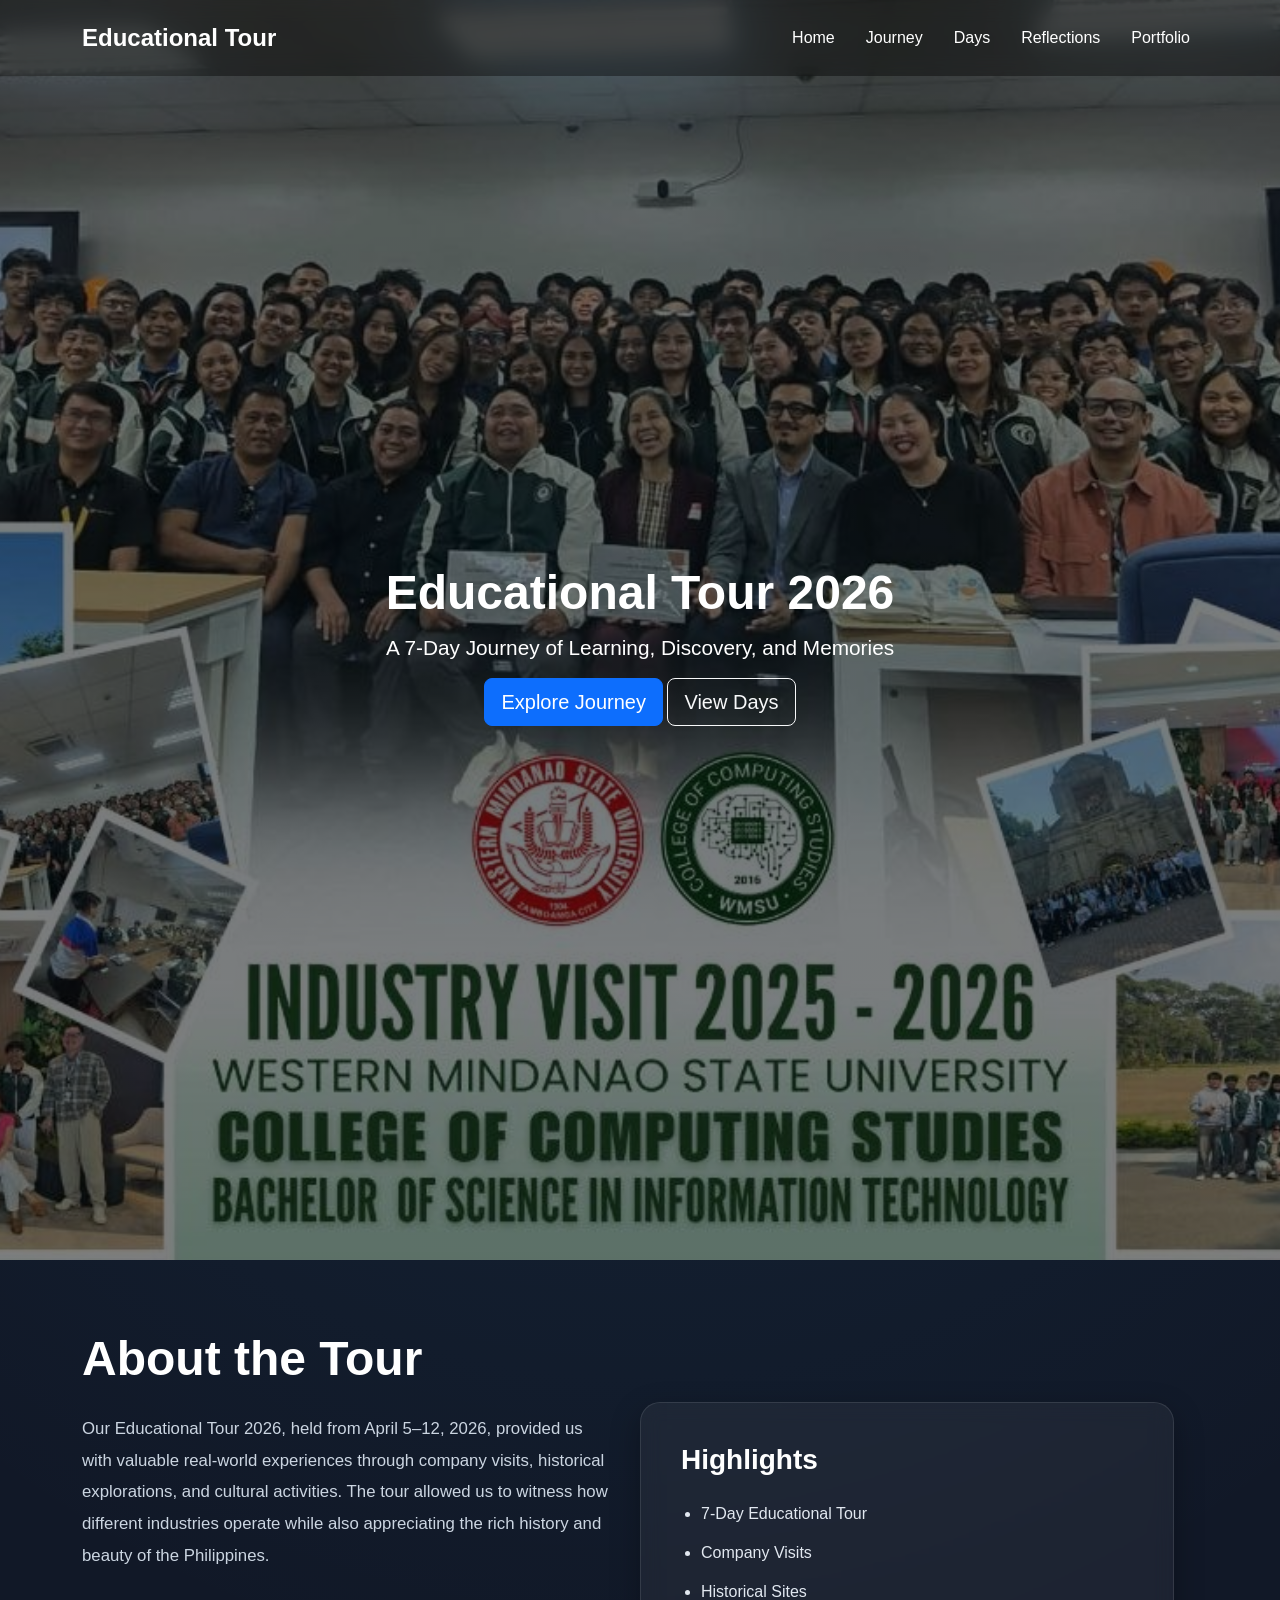
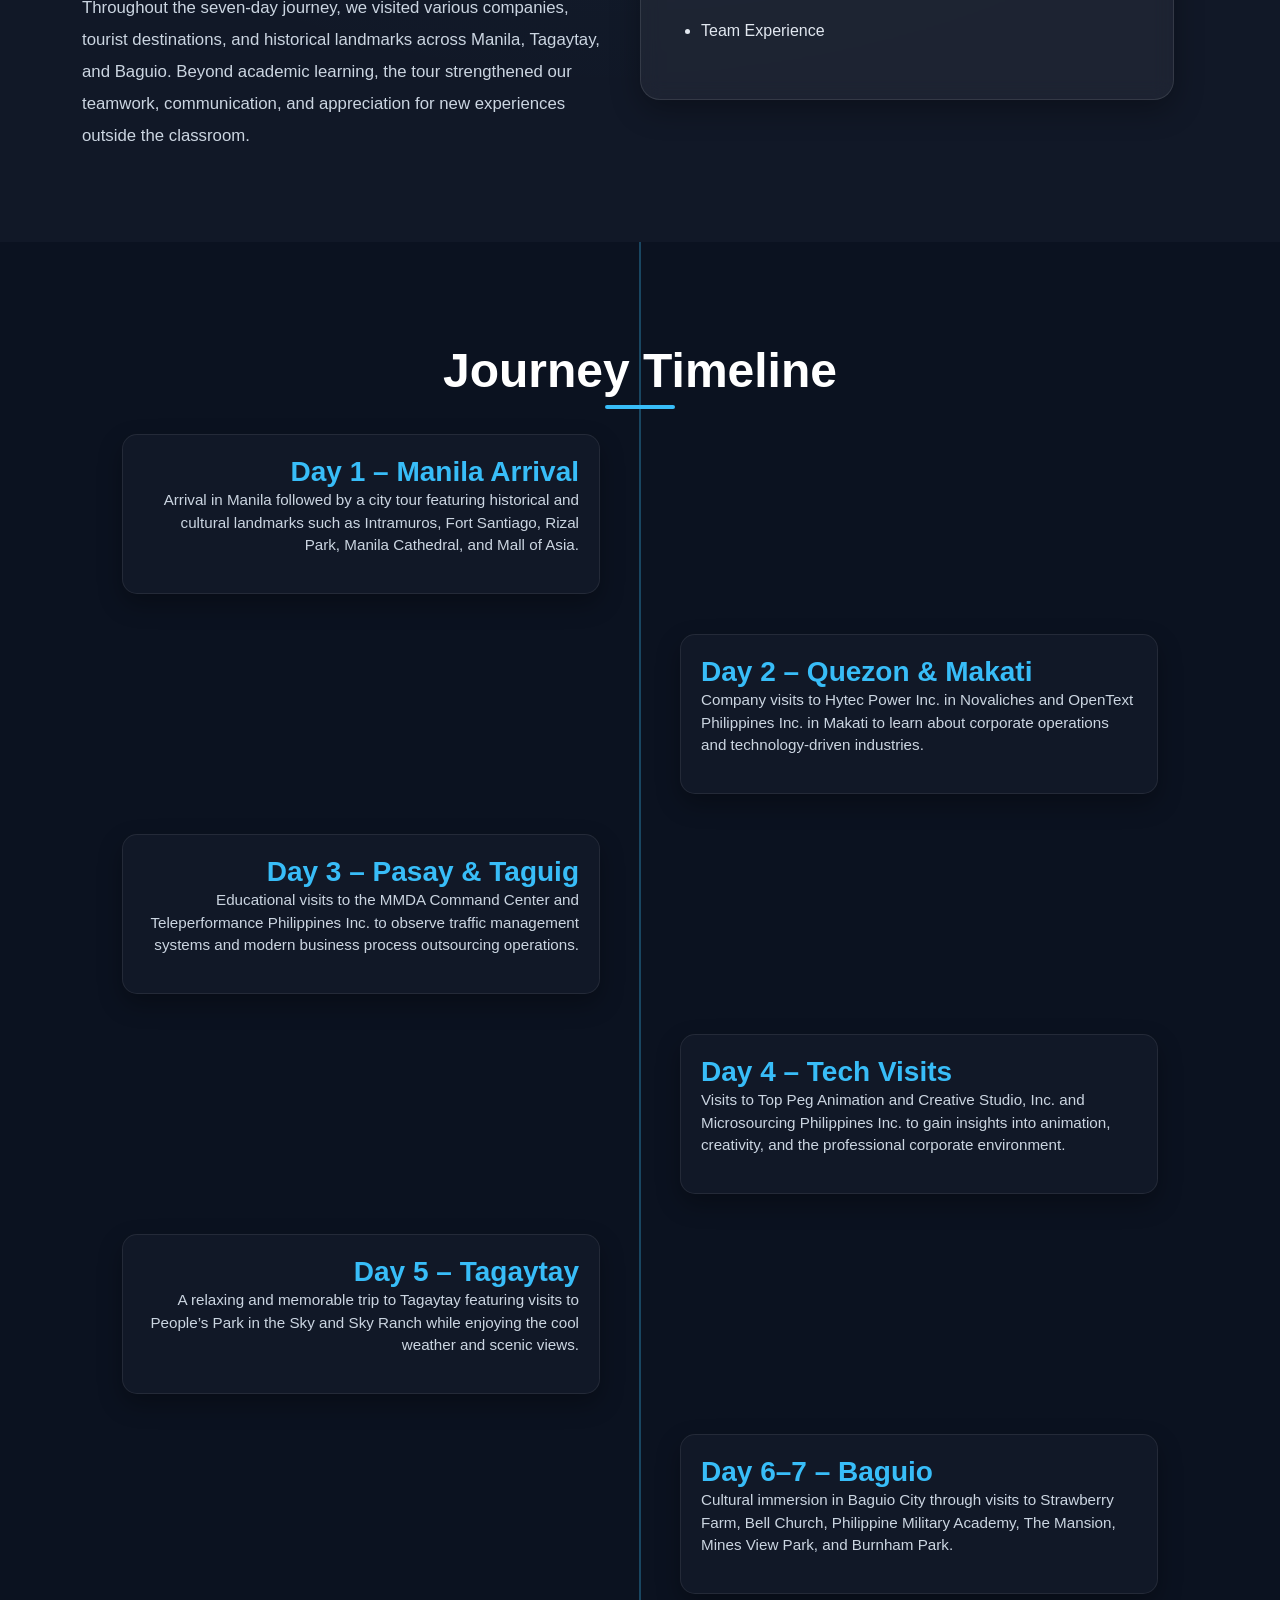
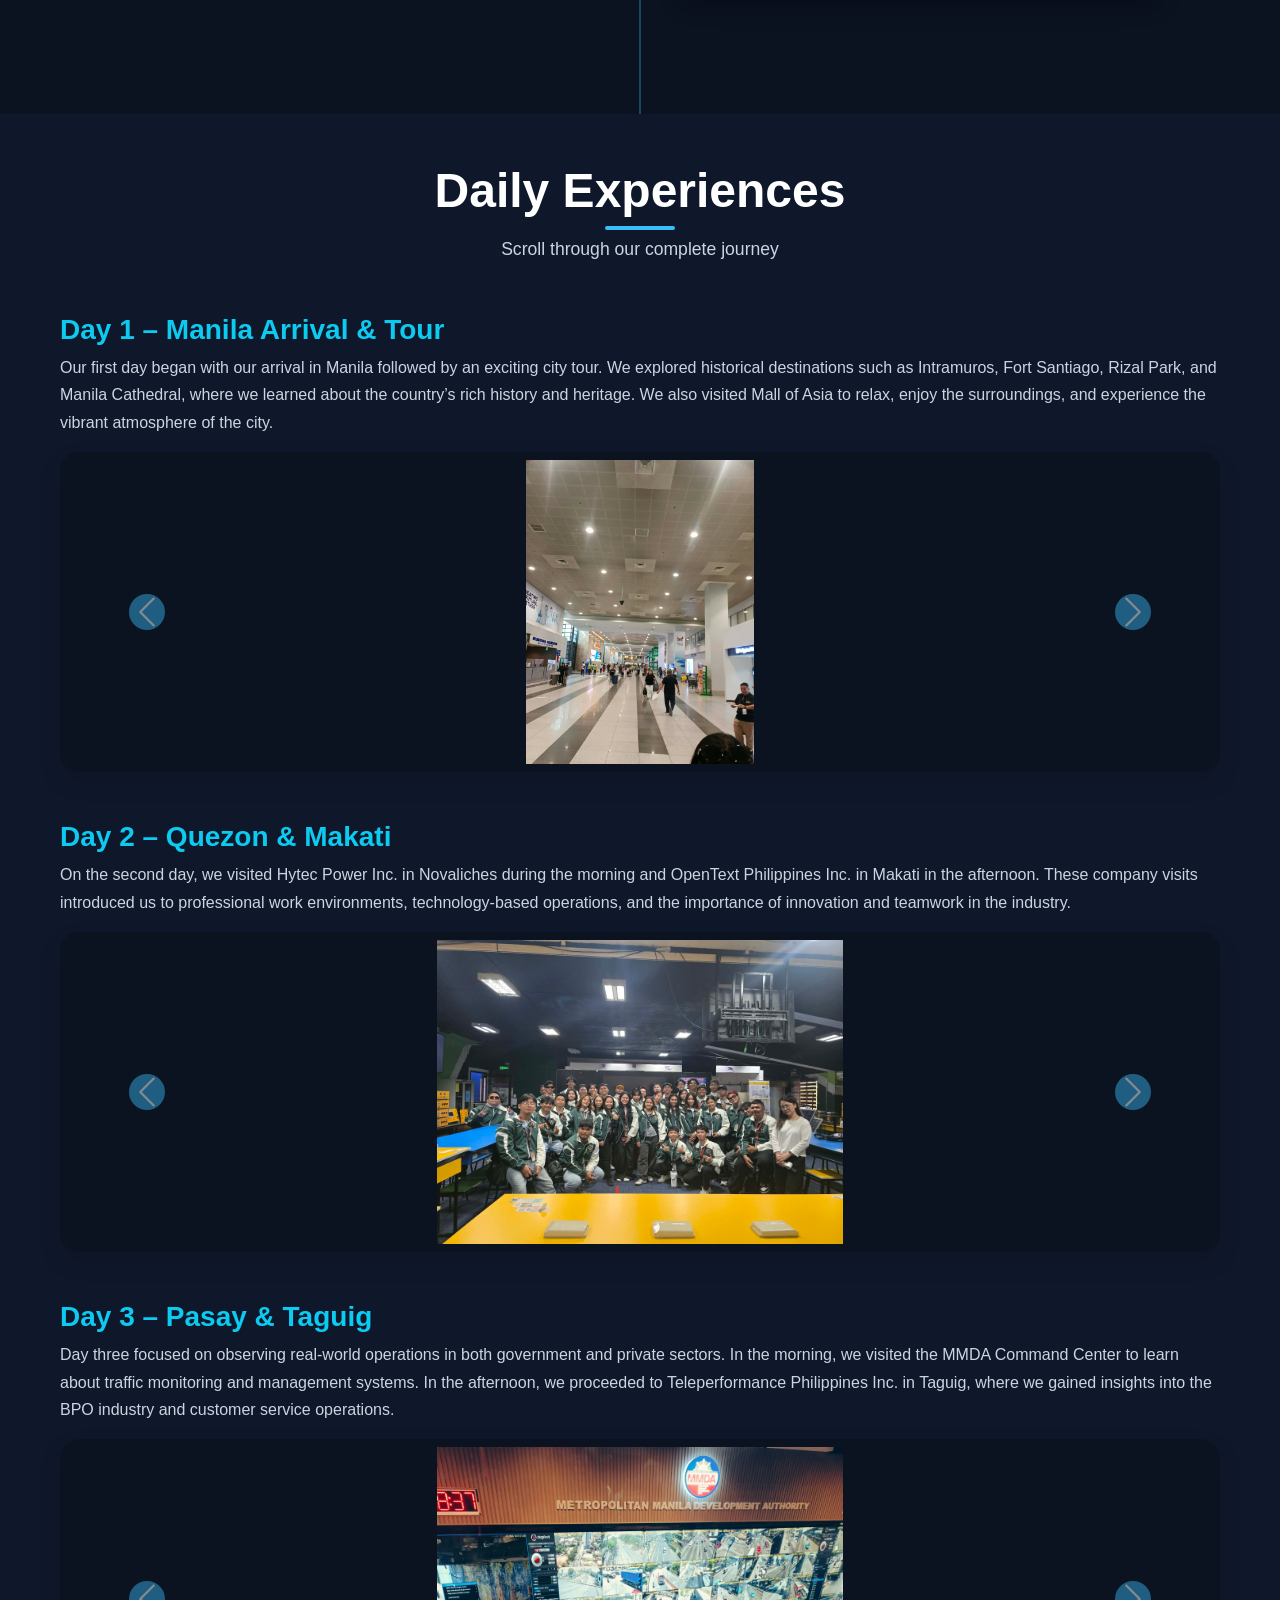
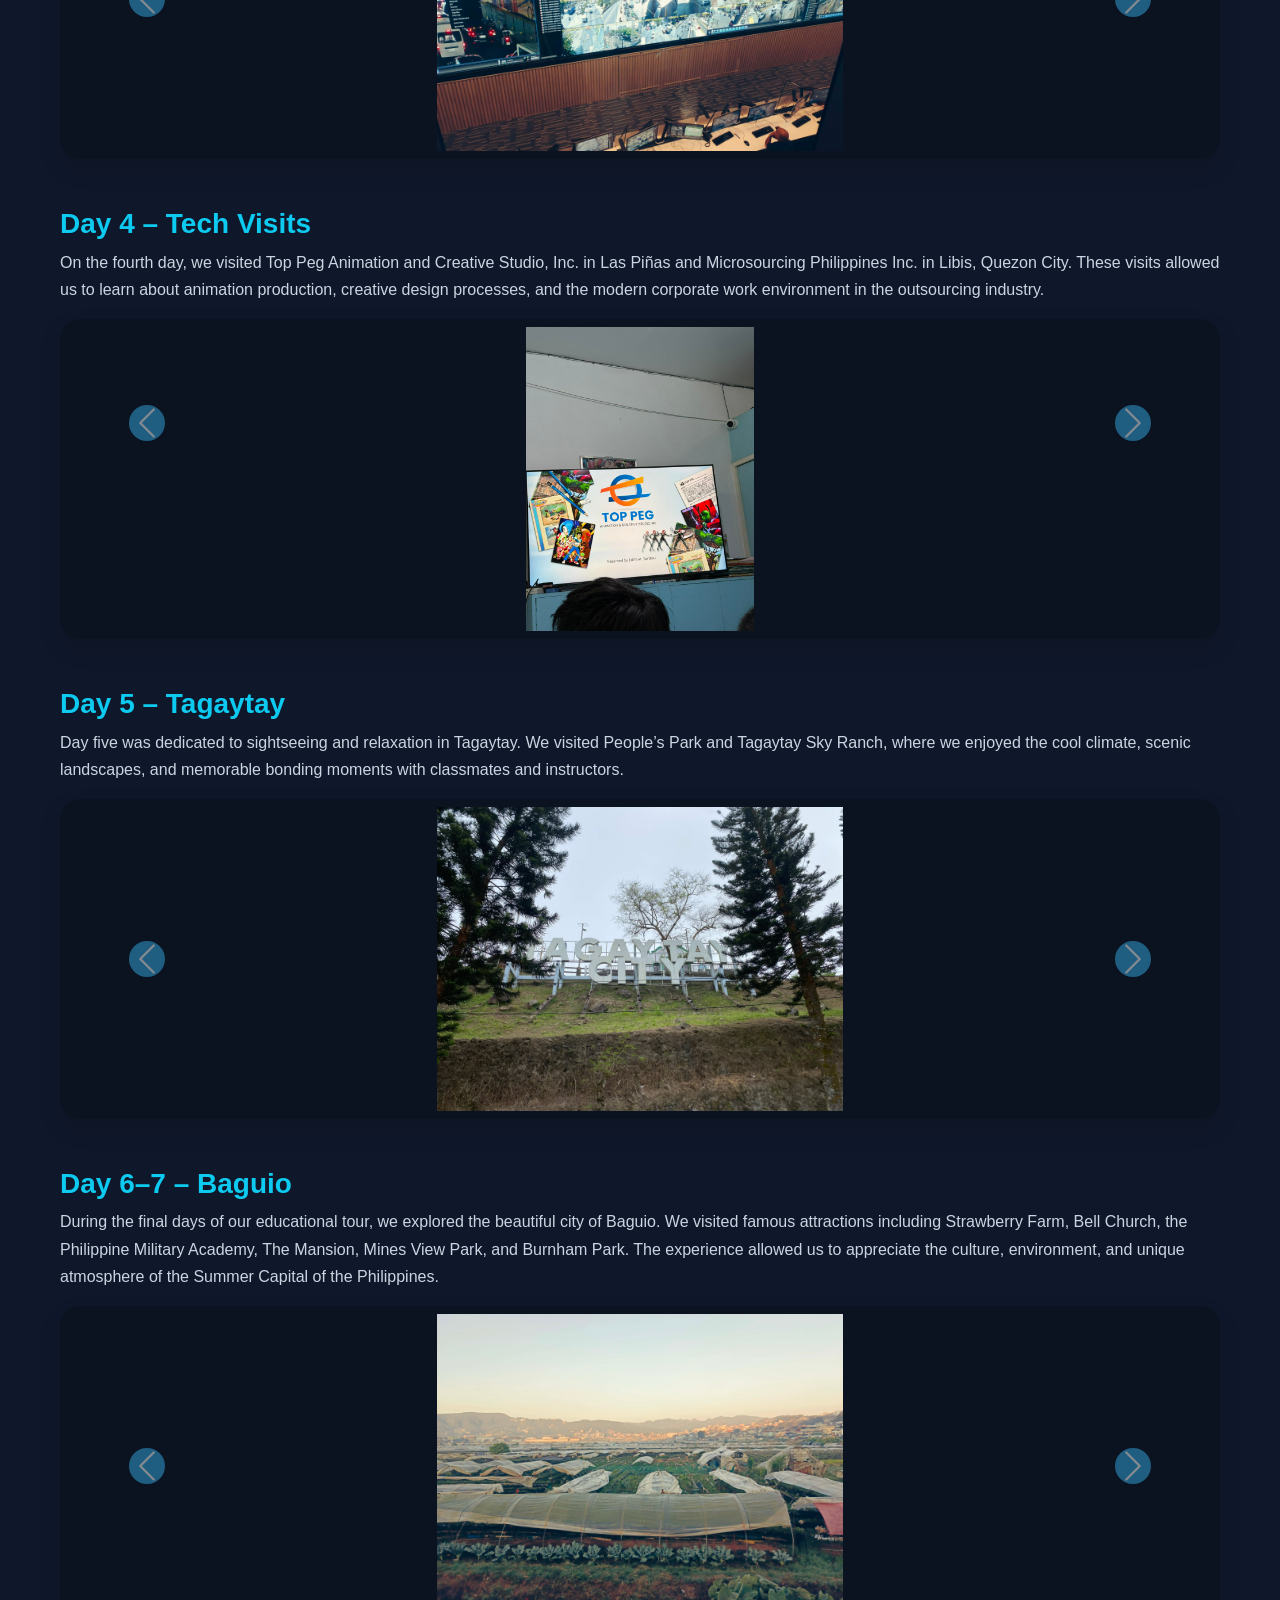
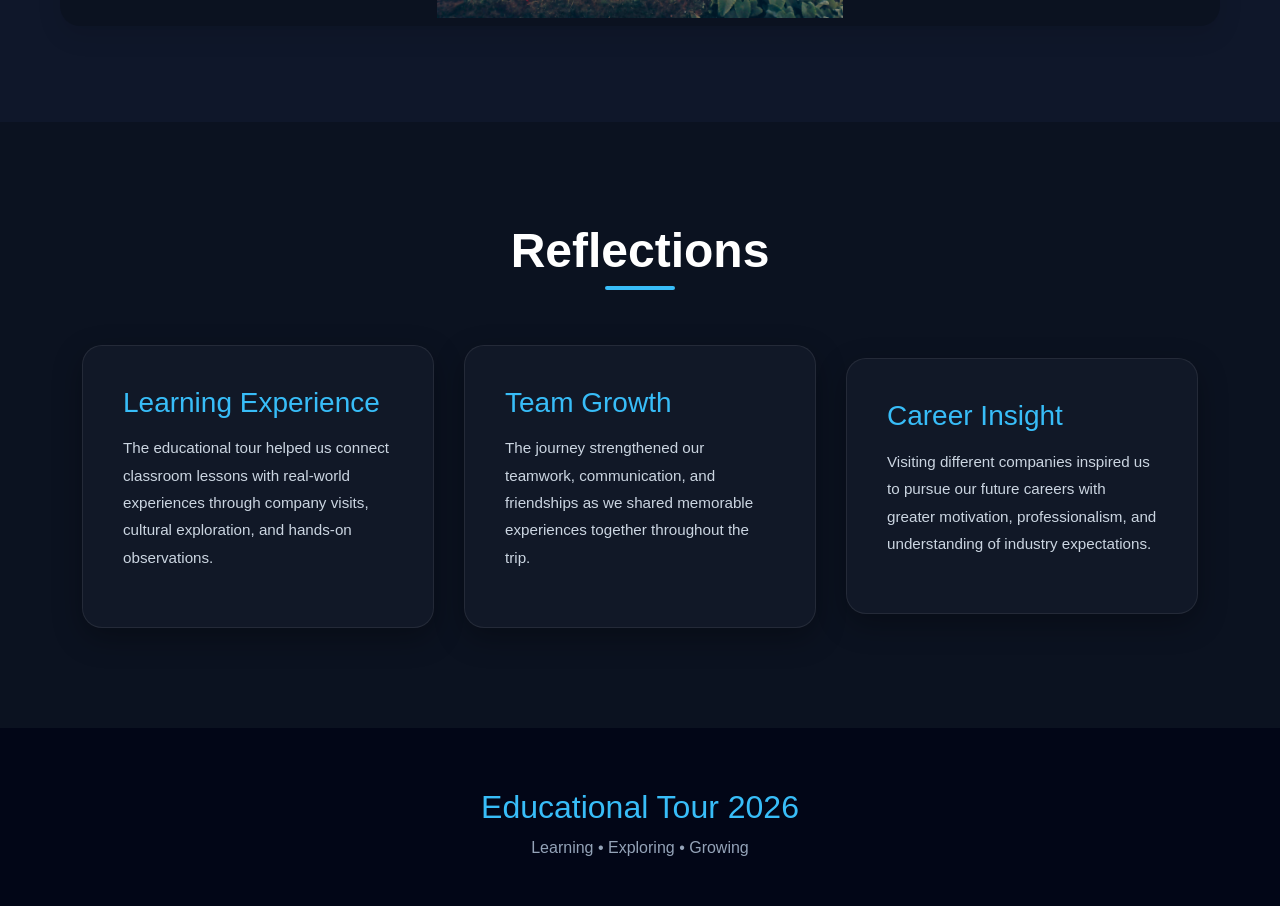
==== commit 423ccc69: "improved ui responsiveness" ====
--- a/index.html
+++ b/index.html
@@ -88,12 +88,11 @@
                 <h2>About the Tour</h2>
 
                 <p>
-                    Our educational tour (April 5–12, 2026) gave us real-world exposure through company visits,
-                    historical exploration, and team learning experiences.
-                </p>
-
-                <p>
-                    We traveled across Manila, Tagaytay, and Baguio, learning beyond the classroom.
+                    Our Educational Tour 2026, held from April 5–12, 2026, provided us with valuable real-world experiences through company visits, historical explorations, and cultural activities. The tour allowed us to witness how different industries operate while also appreciating the rich history and beauty of the Philippines.
+                </p>
+                
+                <p>
+                    Throughout the seven-day journey, we visited various companies, tourist destinations, and historical landmarks across Manila, Tagaytay, and Baguio. Beyond academic learning, the tour strengthened our teamwork, communication, and appreciation for new experiences outside the classroom.
                 </p>
 
             </div>
@@ -127,45 +126,63 @@
             <h2>Journey Timeline</h2>
         </div>
 
+        <!-- DAY 1 -->
         <div class="timeline-card left" data-aos="fade-right">
             <div class="timeline-content">
                 <h3>Day 1 – Manila Arrival</h3>
-                <p>Arrival and orientation.</p>
-            </div>
-        </div>
-
+                <p>
+                    Arrival in Manila followed by a city tour featuring historical and cultural landmarks such as Intramuros, Fort Santiago, Rizal Park, Manila Cathedral, and Mall of Asia.
+                </p>
+            </div>
+        </div>
+
+        <!-- DAY 2 -->
         <div class="timeline-card right" data-aos="fade-left">
             <div class="timeline-content">
                 <h3>Day 2 – Quezon & Makati</h3>
-                <p>Hypertech & OpenText.</p>
-            </div>
-        </div>
-
+                <p>
+                    Company visits to Hytec Power Inc. in Novaliches and OpenText Philippines Inc. in Makati to learn about corporate operations and technology-driven industries.
+                </p>
+            </div>
+        </div>
+
+        <!-- DAY 3 -->
         <div class="timeline-card left" data-aos="fade-right">
             <div class="timeline-content">
                 <h3>Day 3 – Pasay & Taguig</h3>
-                <p>MMDS & Teleperformance.</p>
-            </div>
-        </div>
-
+                <p>
+                    Educational visits to the MMDA Command Center and Teleperformance Philippines Inc. to observe traffic management systems and modern business process outsourcing operations.
+                </p>
+            </div>
+        </div>
+
+        <!-- DAY 4 -->
         <div class="timeline-card right" data-aos="fade-left">
             <div class="timeline-content">
                 <h3>Day 4 – Tech Visits</h3>
-                <p>IT company exposure.</p>
-            </div>
-        </div>
-
+                <p>
+                    Visits to Top Peg Animation and Creative Studio, Inc. and Microsourcing Philippines Inc. to gain insights into animation, creativity, and the professional corporate environment.
+                </p>
+            </div>
+        </div>
+
+        <!-- DAY 5 -->
         <div class="timeline-card left" data-aos="fade-right">
             <div class="timeline-content">
                 <h3>Day 5 – Tagaytay</h3>
-                <p>Scenic learning.</p>
-            </div>
-        </div>
-
+                <p>
+                    A relaxing and memorable trip to Tagaytay featuring visits to People’s Park in the Sky and Sky Ranch while enjoying the cool weather and scenic views.
+                </p>
+            </div>
+        </div>
+
+        <!-- DAY 6-7 -->
         <div class="timeline-card right" data-aos="fade-left">
             <div class="timeline-content">
                 <h3>Day 6–7 – Baguio</h3>
-                <p>Cultural experience.</p>
+                <p>
+                    Cultural immersion in Baguio City through visits to Strawberry Farm, Bell Church, Philippine Military Academy, The Mansion, Mines View Park, and Burnham Park.
+                </p>
             </div>
         </div>
 
@@ -178,8 +195,7 @@
 <!-- ================= DAYS (FULL SCROLLABLE SYSTEM) ================= -->
 <section id="days" class="py-5">
 
-    <div class="container">
-
+    <div class="container days-wrapper">
         <div class="section-title text-center mb-5" data-aos="fade-up">
             <h2>Daily Experiences</h2>
             <p>Scroll through our complete journey</p>
@@ -188,7 +204,9 @@
         <!-- DAY 1 -->
         <div class="mb-5" data-aos="fade-up">
             <h3 class="text-info">Day 1 – Manila Arrival & Tour</h3>
-            <p>Arrival, Luneta Park, Fort Santiago, Intramuros exploration.</p>
+            <p>
+                Our first day began with our arrival in Manila followed by an exciting city tour. We explored historical destinations such as Intramuros, Fort Santiago, Rizal Park, and Manila Cathedral, where we learned about the country’s rich history and heritage. We also visited Mall of Asia to relax, enjoy the surroundings, and experience the vibrant atmosphere of the city.
+            </p>
 
             <div id="d1" class="carousel slide"
             data-bs-ride="carousel"
@@ -269,7 +287,9 @@
         <!-- DAY 2 -->
         <div class="mb-5" data-aos="fade-up">
             <h3 class="text-info">Day 2 – Quezon & Makati</h3>
-            <p>Hypertech and OpenText IT company visits.</p>
+            <p>
+                On the second day, we visited Hytec Power Inc. in Novaliches during the morning and OpenText Philippines Inc. in Makati in the afternoon. These company visits introduced us to professional work environments, technology-based operations, and the importance of innovation and teamwork in the industry.
+            </p>
 
 
             <div id="d2" class="carousel slide"
@@ -331,7 +351,9 @@
         <!-- DAY 3 -->
         <div class="mb-5" data-aos="fade-up">
             <h3 class="text-info">Day 3 – Pasay & Taguig</h3>
-            <p>MMDS and Teleperformance exposure.</p>
+            <p>
+                Day three focused on observing real-world operations in both government and private sectors. In the morning, we visited the MMDA Command Center to learn about traffic monitoring and management systems. In the afternoon, we proceeded to Teleperformance Philippines Inc. in Taguig, where we gained insights into the BPO industry and customer service operations.
+            </p>
 
             <div id="d3" class="carousel slide"
                 data-bs-ride="carousel"
@@ -385,7 +407,9 @@
         <!-- DAY 4 -->
         <div class="mb-5" data-aos="fade-up">
             <h3 class="text-info">Day 4 – Tech Visits</h3>
-            <p>Corporate IT environment learning.</p>
+            <p>
+                On the fourth day, we visited Top Peg Animation and Creative Studio, Inc. in Las Piñas and Microsourcing Philippines Inc. in Libis, Quezon City. These visits allowed us to learn about animation production, creative design processes, and the modern corporate work environment in the outsourcing industry.
+            </p>
 
             <div id="d4" class="carousel slide"
                 data-bs-ride="carousel"
@@ -439,8 +463,9 @@
         <!-- DAY 5 -->
         <div class="mb-5" data-aos="fade-up">
             <h3 class="text-info">Day 5 – Tagaytay</h3>
-            <p>Scenic bonding and learning experience.</p>
-
+            <p>
+                Day five was dedicated to sightseeing and relaxation in Tagaytay. We visited People’s Park and Tagaytay Sky Ranch, where we enjoyed the cool climate, scenic landscapes, and memorable bonding moments with classmates and instructors.
+            </p>
             <div id="d5" class="carousel slide"
                 data-bs-ride="carousel"
                 data-bs-interval="1500"
@@ -511,8 +536,9 @@
         <!-- DAY 6–7 -->
         <div class="mb-5" data-aos="fade-up">
             <h3 class="text-info">Day 6–7 – Baguio</h3>
-            <p>Cultural immersion and final tour experience.</p>
-
+            <p>
+    During the final days of our educational tour, we explored the beautiful city of Baguio. We visited famous attractions including Strawberry Farm, Bell Church, the Philippine Military Academy, The Mansion, Mines View Park, and Burnham Park. The experience allowed us to appreciate the culture, environment, and unique atmosphere of the Summer Capital of the Philippines.
+</p>
             <div id="d6" class="carousel slide"
             data-bs-ride="carousel"
             data-bs-interval="1300"
@@ -620,17 +646,23 @@
 
             <div class="reflection-card">
                 <h3>Learning Experience</h3>
-                <p>Real-world application of classroom knowledge.</p>
+                <p>
+                    The educational tour helped us connect classroom lessons with real-world experiences through company visits, cultural exploration, and hands-on observations.
+                </p>
             </div>
 
             <div class="reflection-card">
                 <h3>Team Growth</h3>
-                <p>Stronger collaboration and bonding.</p>
+                <p>
+                    The journey strengthened our teamwork, communication, and friendships as we shared memorable experiences together throughout the trip.
+                </p>
             </div>
 
             <div class="reflection-card">
                 <h3>Career Insight</h3>
-                <p>Inspired future IT career direction.</p>
+                <p>
+                    Visiting different companies inspired us to pursue our future careers with greater motivation, professionalism, and understanding of industry expectations.
+                </p>
             </div>
 
         </div>
--- a/assets/css/style.css
+++ b/assets/css/style.css
@@ -1,3 +1,5 @@
+
+
 /* =========================
    GLOBAL
 ========================= */
@@ -46,7 +48,7 @@
 .hero-section{
     position: relative;
     width: 100%;
-    height: 100vh;
+    height: 140vh;
 
     background: url('../images/hero/hero.jpg') center/cover no-repeat;
 
@@ -802,125 +804,39 @@
 
 }
 
-/* ================= ALBUM SECTION ================= */
-
-.album-card {
-    background: #111827;
-    padding: 30px;
-    border-radius: 20px;
-    margin-bottom: 30px;
-    border: 1px solid rgba(255,255,255,0.08);
-    box-shadow: 0 10px 25px rgba(0,0,0,0.3);
-}
-
-.album-card h3 {
-    color: #38bdf8;
-    margin-bottom: 5px;
-}
-
-.album-card p {
-    color: #cbd5e1;
-    margin-bottom: 20px;
-}
-
-/* horizontal scroll gallery */
-.album-scroll {
-    display: flex;
-    gap: 15px;
-    overflow-x: auto;
-    padding-bottom: 10px;
-    scroll-snap-type: x mandatory;
-}
-
-/* images */
-.album-scroll img {
-    width: 250px;
-    height: 180px;
-    object-fit: cover;
-    border-radius: 15px;
-    flex-shrink: 0;
-    scroll-snap-align: start;
-    transition: 0.3s;
-}
-
-.album-scroll img:hover {
-    transform: scale(1.05);
-}
-
-/* hide scrollbar (optional clean UI) */
-.album-scroll::-webkit-scrollbar {
-    height: 6px;
-}
-
-.album-scroll::-webkit-scrollbar-thumb {
-    background: #38bdf8;
-    border-radius: 10px;
-}
-
-
-/* ================= ALBUM CAROUSEL ================= */
-
-.album-block {
-    background: #111827;
-    padding: 30px;
-    border-radius: 20px;
-    margin-bottom: 40px;
-    border: 1px solid rgba(255,255,255,0.08);
-    box-shadow: 0 10px 25px rgba(0,0,0,0.3);
-}
-
-.album-block h3 {
-    color: #38bdf8;
-    margin-bottom: 5px;
-}
-
-.album-block p {
-    color: #cbd5e1;
-    margin-bottom: 20px;
-}
-
-/* carousel image styling */
-.album-img {
-    height: 420px;
-    object-fit: contain;   /* 🔥 no zoom */
-    background: #0b1220;
-    padding: 10px;
-    border-radius: 15px;
-}
-
-/* arrows style */
-.carousel-control-prev-icon,
-.carousel-control-next-icon {
-    background-color: rgba(56, 189, 248, 0.7);
-    border-radius: 50%;
-    padding: 20px;
-}
-
-
-/* =========================
-   FIX: DAY CAROUSEL (NO ZOOM)
+/* =========================
+FIX: DAY CAROUSEL (NO ZOOM)
 ========================= */
 
 #days .carousel-item img {
-    height: 420px;
+    height: 500px;
     width: 100%;
     object-fit: contain !important;   /* 🔥 IMPORTANT FIX */
     background: #0b1220;
-    padding: 10px;
+    padding: 20px;
     border-radius: 20px;
 }
 
 /* keep it centered and not full screen feeling */
 #days .carousel {
-    max-width: 900px;
+    max-width: 850px;
     margin: 0 auto;
-}
-
+    border-radius: 20px;
+}
+
+#days .carousel-inner{
+    width: 100%;
+    border-radius: 20px;
+}
 .carousel-control-prev-icon,
 .carousel-control-next-icon {
     background-color: rgba(56, 189, 248, 0.9);
     border-radius: 50%;
     padding: 18px;
+}
+
+#days .container{
+    max-width: 1200px;
 }
 
 /* =========================================
@@ -1371,4 +1287,308 @@
 
 .hero-buttons{
     margin-top: 10px;
+}
+
+
+
+/* =========================
+   🔥 GLOBAL MOBILE FIXES
+========================= */
+
+img {
+    max-width: 100%;
+    height: auto;
+}
+
+/* prevent weird zoom behavior on mobile */
+body {
+    -webkit-text-size-adjust: 100%;
+}
+
+/* =========================
+   HERO FIX (MOBILE)
+========================= */
+
+@media (max-width: 768px) {
+
+    .hero-section {
+        height: auto;
+        min-height: 100vh;
+        padding: 120px 15px 60px;
+    }
+
+    .hero-content h1 {
+        font-size: 2.2rem;
+        line-height: 1.2;
+    }
+
+    .hero-content p {
+        font-size: 1rem;
+    }
+
+    .hero-buttons .btn {
+        width: 100%;
+        margin: 8px 0;
+    }
+}
+
+/* =========================
+   🔥 DAY CAROUSEL FIX (NO ZOOM / NO CROPPING)
+========================= */
+
+#days .carousel-item img {
+    width: 100%;
+    height: auto !important;
+    max-height: 320px;
+    object-fit: contain !important;
+    background: #0b1220;
+    padding: 8px;
+    border-radius: 15px;
+}
+
+/* center carousel properly */
+#days .carousel {
+    max-width: 100%;
+    margin: 0 auto;
+}
+
+/* =========================
+   🔥 IMAGE GALLERY FIX
+========================= */
+
+.gallery-item img {
+    width: 100%;
+    height: auto;
+    max-height: 240px;
+    object-fit: cover;
+}
+
+/* album images */
+.album-scroll img {
+    width: 200px;
+    height: 140px;
+    object-fit: cover;
+}
+
+/* =========================
+   🔥 TIMELINE MOBILE FIX
+========================= */
+
+@media (max-width: 768px) {
+
+    .timeline-section::before {
+        left: 10px;
+    }
+
+    .timeline-card {
+        width: 100%;
+        padding: 15px 15px 15px 40px;
+    }
+
+    .timeline-item::before {
+        left: -30px;
+    }
+
+    .timeline-content {
+        padding: 18px;
+    }
+}
+
+/* =========================
+   🔥 STAT / CARD MOBILE FIX
+========================= */
+
+@media (max-width: 768px) {
+
+    .stats-card h3 {
+        font-size: 2rem;
+    }
+
+    .about-section h2,
+    .section-title h2 {
+        font-size: 2rem;
+    }
+
+    .about-card {
+        padding: 20px;
+    }
+}
+
+/* =========================
+   🔥 REMOVE OVERFLOW ISSUES
+========================= */
+
+* {
+    max-width: 100%;
+}
+
+html, body {
+    overflow-x: hidden;
+}
+
+/* =========================
+   🔥 MOBILE HERO LAYOUT FIX (CUSTOM)
+========================= */
+
+@media (max-width: 768px) {
+
+    /* keep row as flex but control order */
+    .hero-mobile-reverse {
+        display: flex;
+        flex-direction: row;
+        align-items: center;
+        gap: 10px;
+    }
+
+    /* LEFT SIDE (TEXT) */
+    .hero-mobile-reverse .col-lg-7 {
+        flex: 1.4;
+        text-align: left !important;
+        padding-right: 10px;
+    }
+
+    /* RIGHT SIDE (IMAGE) */
+    .hero-mobile-reverse .col-lg-5 {
+        flex: 1;
+        display: flex;
+        justify-content: flex-end;
+        align-items: center;
+    }
+
+    /* shrink profile image */
+    .hero-photo {
+        width: 200px !important;
+        height: 200px !important;
+        margin: 0;
+    }
+
+    /* name smaller but readable */
+    .hero-content h1 {
+        font-size: 1.4rem !important;
+        margin-bottom: 5px;
+    }
+
+    /* paragraph tighter */
+    .hero-content p {
+        font-size: 0.85rem;
+        margin-bottom: 6px;
+    }
+
+    /* buttons stack but compact */
+    .hero-buttons .btn {
+        font-size: 0.8rem;
+        padding: 8px 12px;
+    }
+
+    /* ABOUT + PERSONAL INFO SIDE BY SIDE FIX */
+    .about-section .row {
+        display: flex;
+        flex-direction: row;
+        gap: 10px;
+    }
+
+    .about-section .col-lg-6 {
+        flex: 1;
+    }
+
+    .about-card {
+        padding: 15px;
+        font-size: 0.85rem;
+    }
+
+    .about-section h2 {
+        font-size: 1.3rem;
+    }
+}
+
+/* ================= DAYS SECTION FIX ================= */
+
+.days-wrapper {
+    max-width: 1200px;
+    width: 100%;
+    margin: 0 auto;
+    padding: 0 20px;
+}
+
+/* Make text cleaner */
+#days h3 {
+    margin-top: 20px;
+    font-weight: 600;
+}
+
+#days p {
+    color: #cbd5e1;
+    line-height: 1.7;
+}
+
+/* Carousel fix (removes "floating wide look") */
+.carousel {
+    border-radius: 15px;
+    overflow: hidden;
+    max-width: 100%;
+}
+
+/* Image consistency */
+.carousel-inner img {
+    width: 100%;
+    height: 1000px;
+    object-fit: cover;
+}
+
+/* Mobile fix */
+@media (max-width: 768px) {
+    .carousel-inner img {
+        height: 300px;
+    }
+
+    .days-wrapper {
+        padding: 0 10px;
+    }
+}
+
+@media (max-width: 768px) {
+
+    /* ABOUT SECTION overall spacing */
+    .about-section {
+        padding: 40px 15px;   /* was too big */
+    }
+
+    /* reduce huge title */
+    .about-section h2 {
+        font-size: 1.6rem;
+        margin-bottom: 15px;
+    }
+
+    /* paragraph spacing */
+    .about-section p {
+        font-size: 0.9rem;
+        line-height: 1.6;
+        margin-bottom: 12px;
+    }
+
+    /* FORCE columns to behave nicely */
+    .about-section .row {
+        flex-direction: column;
+        gap: 15px;
+    }
+
+    .about-section .col-lg-6 {
+        width: 100%;
+    }
+
+    /* highlight card fix */
+    .about-card {
+        padding: 18px;
+        border-radius: 15px;
+    }
+
+    .about-card h3 {
+        font-size: 1.2rem;
+        margin-bottom: 10px;
+    }
+
+    .about-card li {
+        font-size: 0.9rem;
+        margin-bottom: 8px;
+    }
 }
